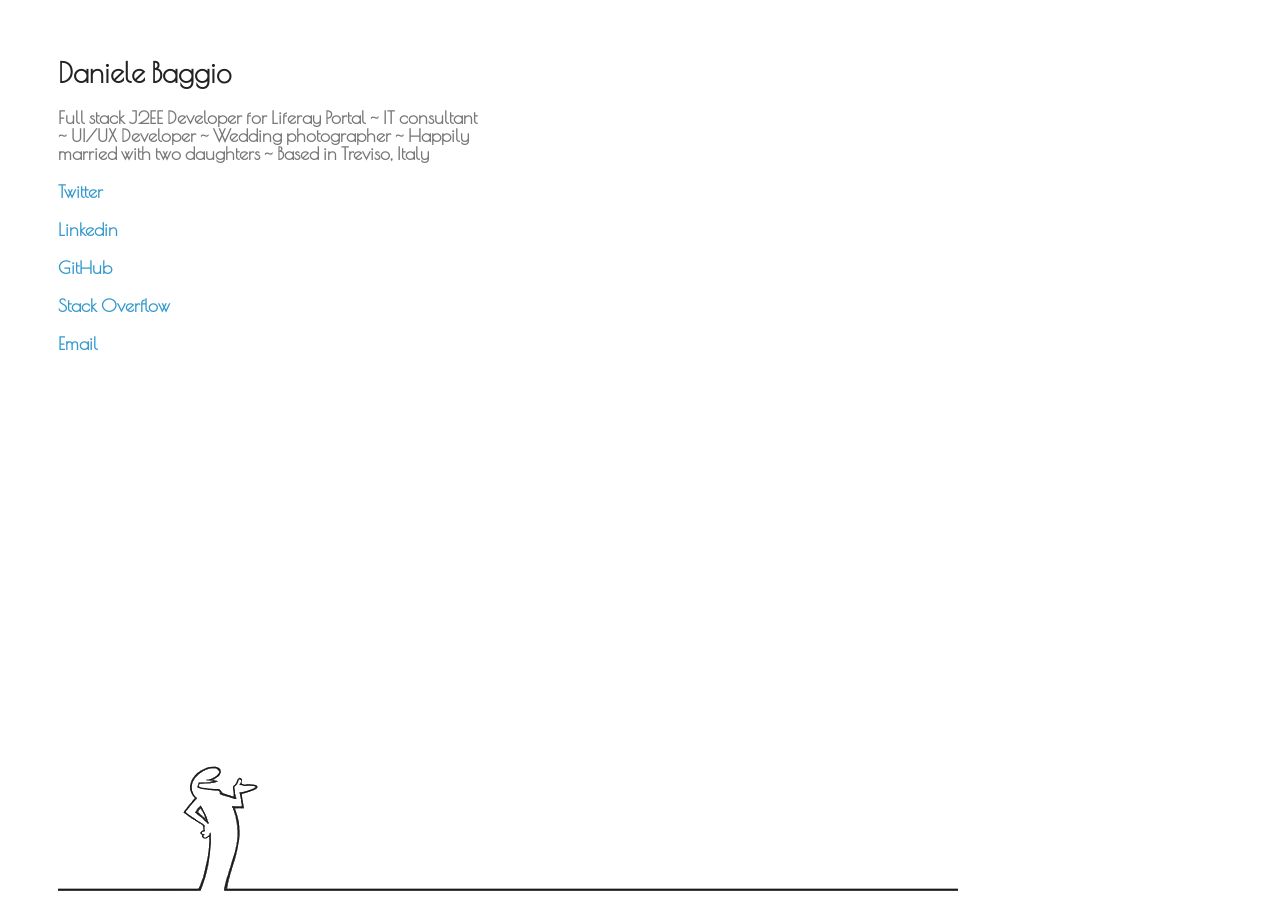
==== index.html @ aeac3687 "clean" ====
<!doctype html>
<html>
  <head>
    <meta charset="utf-8">
    <meta http-equiv="X-UA-Compatible" content="chrome=1">
    <meta name="viewport" content="width=device-width, initial-scale=1, user-scalable=no">
    
    <title>~ Daniele Baggio</title>
    <meta name="description" content="Daniele Baggio business card / IT projects builder, Java oriented / Treviso-Venice, Italy">

    <link rel='shortcut icon' type='image/x-icon' href='/images/danielebaggio.ico.png' />

    <meta name="google-site-verification" content="pHuwv7YvwGdNlOUYjJPSILP_S5j34cgBvqhdXvxYcZk" />

    <link rel="stylesheet" type="text/css" href="stylesheets/styles.css">
   
    <meta property="og:title" content="Daniele Baggio" />
    <meta property="og:description" content="IT projects builder, Java oriented, Treviso Italy" />
    <meta property="og:type" content="web" />
    <meta property="og:image" content="http://danielebaggio.it/images/pp.jpg" />
    <meta property="og:locale" content="it_IT" />
    <meta property="og:locale:alternate" content="en_US" />
    
    <!--[if lt IE 9]>
    <script src="https://cdnjs.cloudflare.com/ajax/libs/html5shiv/3.7.3/html5shiv.js"></script>
    <![endif]-->
  </head>
  <body>
    <div class="background"></div>

    <div class="wrapper">

      <header>
        <h1>Daniele Baggio</h1>
        <p>Full stack J2EE Developer for Liferay Portal ~ IT consultant ~ UI/UX Developer ~ Wedding photographer ~ Happily married with two daughters ~ Based in Treviso, Italy</p>        
      </header>

      <section class="fade-in" >
        <p class="view"><a href="https://twitter.com/@baxtheman">Twitter</a></p>
        <p class="view"><a href="https://it.linkedin.com/in/danielebaggio">Linkedin</a></p>
        <p class="view"><a href="https://github.com/baxtheman">GitHub</a></p>
        
        <p class="view"><a href="http://stackoverflow.com/users/379902/daniele-baggio">Stack Overflow</a></p>
        <p class="view"><a href="mailto:d.baggio@libero.it">Email</a></p>      
      </section>

    </div>

    <script type="text/javascript">
    var gaJsHost = (("https:" == document.location.protocol) ? "https://ssl." : "http://www.");
    document.write(unescape("%3Cscript src='" + gaJsHost + "google-analytics.com/ga.js' type='text/javascript'%3E%3C/script%3E"));
    </script>
    <script type="text/javascript">
    try {
    var pageTracker = _gat._getTracker("UA-30564873-1");
    pageTracker._trackPageview();
    } catch(err) {}
    </script>
  </body>

  <link href='https://fonts.googleapis.com/css?family=Poiret+One' rel='stylesheet' type='text/css'>
  
</html>
---- stylesheets/styles.css ----
body {
  padding: 50px;
  font: 18px/1 'Poiret One', "Helvetica Neue", Helvetica, Arial, sans-serif;
  color: #777;
  font-weight: 700; 
}

.background {
  width: 100%;
  height: 130px;
  background: rgba(0, 0, 0, 0) url('../images/linea.png') no-repeat 0 0;
  position: fixed;
  bottom: 5px;
}

h1, h2, h3, h4, h5, h6 {
  color:#222;
  margin:0 0 20px;
}

p, ul, ol, table, pre, dl {
  margin:0 0 20px;
}

h1, h2, h3 {
  line-height:1.1;
}

h1 {
  font-size:28px;
}

h2 {
  color:#393939;
}

h3, h4, h5, h6 {
  color:#494949;
}

a {
  color:#39c;
  font-weight:700;
  text-decoration:none;
}

a small {
  font-size:11px;
  color:#777;
  margin-top:-0.6em;
  display:block;
}

.wrapper {
  width:1200px;
  margin:0 auto;
}

blockquote {
  border-left:1px solid #e5e5e5;
  margin:0;
  padding:0 0 0 20px;
  font-style:italic;
}

code, pre {
  font-family:Monaco, Bitstream Vera Sans Mono, Lucida Console, Terminal;
  color:#333;
  font-size:12px;
}

pre {
  padding:8px 15px;
  background: #f8f8f8;  
  border-radius:5px;
  border:1px solid #e5e5e5;
  overflow-x: auto;
}

table {
  width:100%;
  border-collapse:collapse;
}

th, td {
  text-align:left;
  padding:5px 10px;
  border-bottom:1px solid #e5e5e5;
}

dt {
  color:#444;
  font-weight:700;
}

th {
  color:#444;
}

img {
  max-width:100%;
}

header {
  width:430px;
}

header ul {
  list-style:none;
  height:40px;
  
  padding:0;
  
  background: #eee;
  background: -moz-linear-gradient(top, #f8f8f8 0%, #dddddd 100%);
  background: -webkit-gradient(linear, left top, left bottom, color-stop(0%,#f8f8f8), color-stop(100%,#dddddd));
  background: -webkit-linear-gradient(top, #f8f8f8 0%,#dddddd 100%);
  background: -o-linear-gradient(top, #f8f8f8 0%,#dddddd 100%);
  background: -ms-linear-gradient(top, #f8f8f8 0%,#dddddd 100%);
  background: linear-gradient(top, #f8f8f8 0%,#dddddd 100%);
  
  border-radius:5px;
  border:1px solid #d2d2d2;
  box-shadow:inset #fff 0 1px 0, inset rgba(0,0,0,0.03) 0 -1px 0;
  width:270px;
}

header li {
  width:89px;
  float:left;
  border-right:1px solid #d2d2d2;
  height:40px;
}

header ul a {
  line-height:1;
  font-size:11px;
  color:#999;
  display:block;
  text-align:center;
  padding-top:6px;
  height:40px;
}

strong {
  color:#222;
  font-weight:700;
}

header ul li + li {
  width:88px;
  border-left:1px solid #fff;
}

header ul li + li + li {
  border-right:none;
  width:89px;
}

header ul a strong {
  font-size:14px;
  display:block;
  color:#222;
}

section {
  padding-bottom:50px;
}



small {
  font-size:11px;
}

hr {
  border:0;
  background:#e5e5e5;
  height:1px;
  margin:0 0 20px;
}

footer {
  width:270px;
  float:left;
  position:fixed;
  bottom:50px;
}

@media print, screen and (max-width: 960px) {
  
  div.wrapper {
    width:auto;
    margin:0;
  }
  
  header, section, footer {
    float:none;
    position:static;
    width:auto;
  }
  
  header {
    padding-right:320px;
  }
  
  section {
    padding:20px 0;
    margin:0 0 20px;
  }
  
  header a small {
    display:inline;
  }
  
  header ul {
    position:absolute;
    right:50px;
    top:52px;
  }
}

@media print, screen and (max-width: 720px) {
  body {
    word-wrap:break-word;
  }
  
  header {
    padding:0;
  }
  
  header ul, header p.view {
    position:static;
  }
  
  pre, code {
    word-wrap:normal;
  }
}

@media print, screen and (max-width: 480px) {
  body {
    padding:15px;
  }
  
  header ul {
    display:none;
  }
}

@media print {
  body {
    padding:0.4in;
    font-size:12pt;
    color:#444;
  }
}

.fade-in {
  opacity: 1;
  animation-name: fadeInOpacity;
  animation-iteration-count: 1;
  animation-timing-function: ease-in;
  animation-duration: 2s;
}

@keyframes fadeInOpacity {
  0% {
    opacity: 0;
  }
  100% {
    opacity: 1;
  }
}
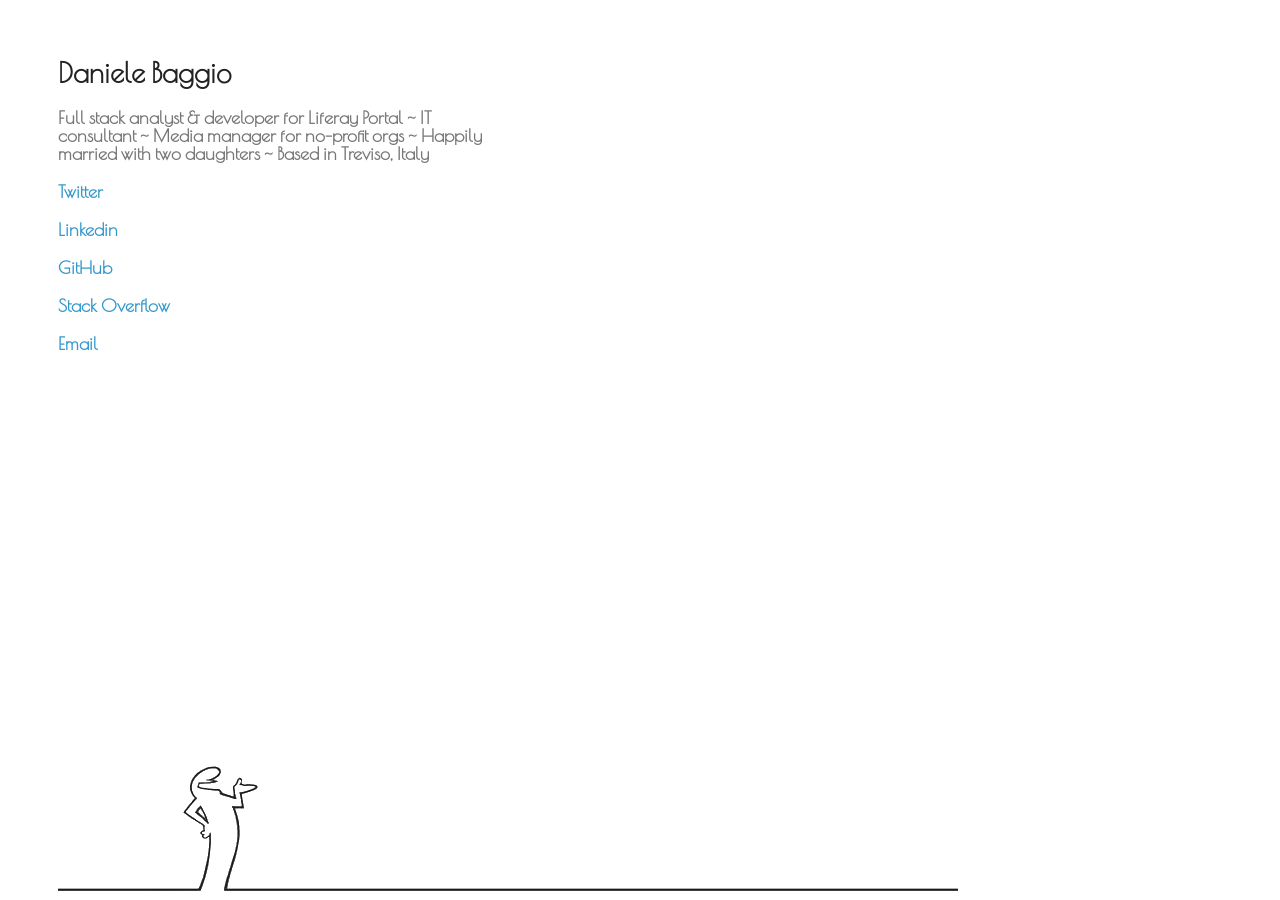
==== commit f85cb48b: "Update index.html fix" ====
--- a/index.html
+++ b/index.html
@@ -32,7 +32,7 @@
 
       <header>
         <h1>Daniele Baggio</h1>
-        <p>Full stack J2EE Developer for Liferay Portal ~ IT consultant ~ UI/UX Developer ~ Wedding photographer ~ Happily married with two daughters ~ Based in Treviso, Italy</p>        
+        <p>Full stack analyst & developer for Liferay Portal ~ IT consultant ~ Media manager for no-profit orgs ~ Happily married with two daughters ~ Based in Treviso, Italy</p>        
       </header>
 
       <section class="fade-in" >
@@ -46,7 +46,12 @@
 
     </div>
 
-    <script type="text/javascript">
+    
+  </body>
+
+  <link href='https://fonts.googleapis.com/css?family=Poiret+One' rel='stylesheet' type='text/css'>
+
+<script type="text/javascript">
     var gaJsHost = (("https:" == document.location.protocol) ? "https://ssl." : "http://www.");
     document.write(unescape("%3Cscript src='" + gaJsHost + "google-analytics.com/ga.js' type='text/javascript'%3E%3C/script%3E"));
     </script>
@@ -56,8 +61,22 @@
     pageTracker._trackPageview();
     } catch(err) {}
     </script>
-  </body>
+  
+<!-- Facebook Pixel Code -->
+<script>
+!function(f,b,e,v,n,t,s){if(f.fbq)return;n=f.fbq=function(){n.callMethod?
+n.callMethod.apply(n,arguments):n.queue.push(arguments)};if(!f._fbq)f._fbq=n;
+n.push=n;n.loaded=!0;n.version='2.0';n.queue=[];t=b.createElement(e);t.async=!0;
+t.src=v;s=b.getElementsByTagName(e)[0];s.parentNode.insertBefore(t,s)}(window,
+document,'script','https://connect.facebook.net/en_US/fbevents.js');
+fbq('init', '1825927740988713'); // Insert your pixel ID here.
+fbq('track', 'PageView');
+</script>
+<noscript><img height="1" width="1" style="display:none"
+src="https://www.facebook.com/tr?id=1825927740988713&ev=PageView&noscript=1"
+/></noscript>
+<!-- DO NOT MODIFY -->
+<!-- End Facebook Pixel Code -->
 
-  <link href='https://fonts.googleapis.com/css?family=Poiret+One' rel='stylesheet' type='text/css'>
-  
-</html>+
+</html>
--- a/stylesheets/styles.css
+++ b/stylesheets/styles.css
@@ -49,6 +49,10 @@
   color:#777;
   margin-top:-0.6em;
   display:block;
+}
+
+@media print{
+  a:after{content:" (" attr(href) ") ";font-size:0.8em;font-weight:normal;}
 }
 
 .wrapper {
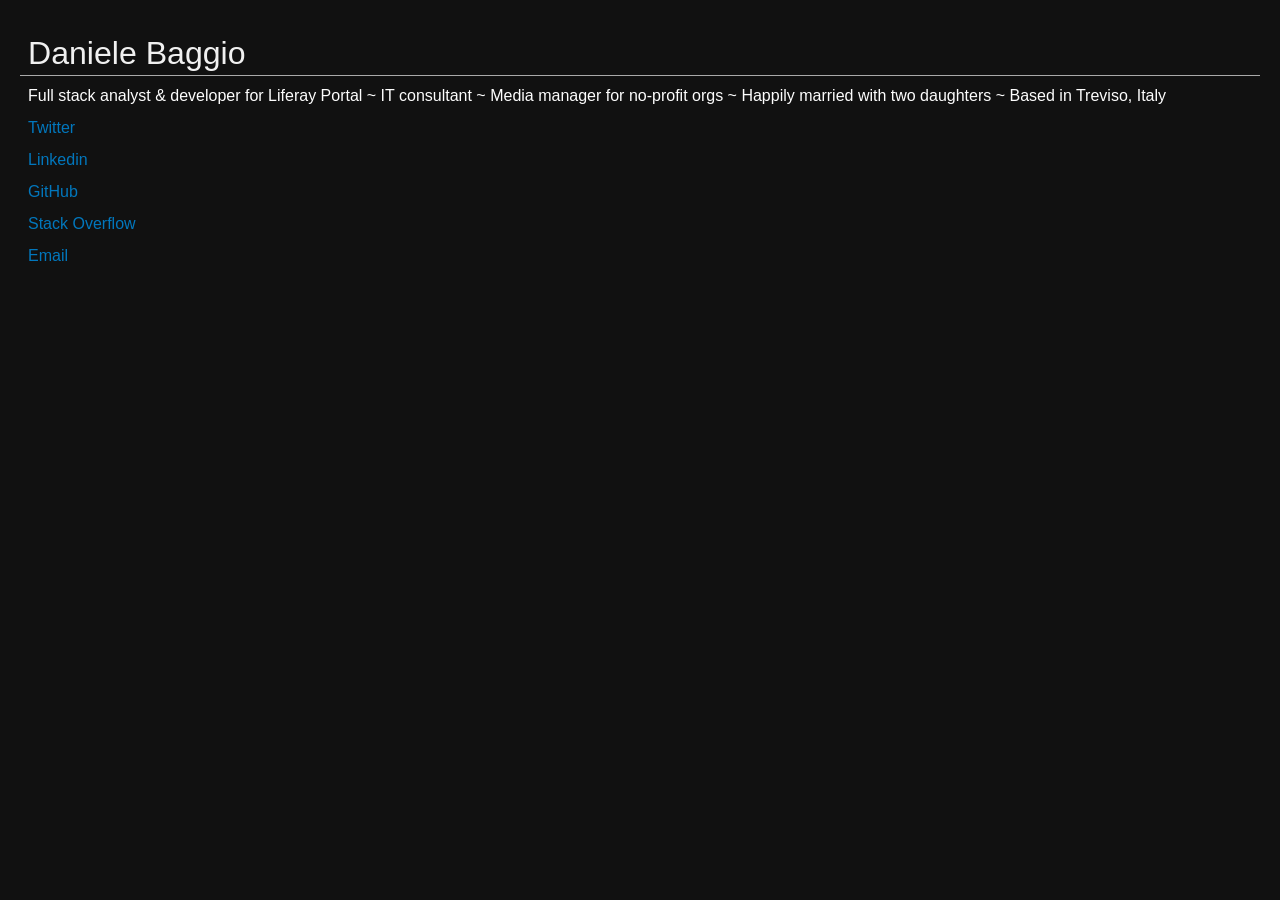
==== commit b22e10b6: "Update index.html fix" ====
--- a/index.html
+++ b/index.html
@@ -6,7 +6,7 @@
     <meta name="viewport" content="width=device-width, initial-scale=1, user-scalable=no">
     
     <title>~ Daniele Baggio</title>
-    <meta name="description" content="Daniele Baggio business card / IT projects builder, Java oriented / Treviso-Venice, Italy">
+    <meta name="description" content="Daniele Baggio / Treviso-Venice, Italy">
 
     <link rel='shortcut icon' type='image/x-icon' href='/images/danielebaggio.ico.png' />
 
@@ -15,7 +15,6 @@
     <link rel="stylesheet" type="text/css" href="stylesheets/styles.css">
    
     <meta property="og:title" content="Daniele Baggio" />
-    <meta property="og:description" content="IT projects builder, Java oriented, Treviso Italy" />
     <meta property="og:type" content="web" />
     <meta property="og:image" content="http://danielebaggio.it/images/pp.jpg" />
     <meta property="og:locale" content="it_IT" />
@@ -31,10 +30,11 @@
     <div class="wrapper">
 
       <header>
-        <h1>Daniele Baggio</h1>
-        <p>Full stack analyst & developer for Liferay Portal ~ IT consultant ~ Media manager for no-profit orgs ~ Happily married with two daughters ~ Based in Treviso, Italy</p>        
+        <h1>Daniele Baggio</h1>        
       </header>
 
+      <p>Full stack analyst & developer for Liferay Portal ~ IT consultant ~ Media manager for no-profit orgs ~ Happily married with two daughters ~ Based in Treviso, Italy</p>        
+      
       <section class="fade-in" >
         <p class="view"><a href="https://twitter.com/@baxtheman">Twitter</a></p>
         <p class="view"><a href="https://it.linkedin.com/in/danielebaggio">Linkedin</a></p>
--- a/stylesheets/styles.css
+++ b/stylesheets/styles.css
@@ -1,278 +1,2175 @@
+@charset "UTF-8";
+/*
+  Flavor name: Dark (mini-dark)
+  Author: Angelos Chalaris (chalarangelo@gmail.com)
+  Maintainers: Angelos Chalaris
+  mini.css version: v3.0.1
+*/
+/*
+  Browsers resets and base typography.
+*/
+/* Core module CSS variable definitions */
+:root {
+  --fore-color: #fdfdfd;
+  --secondary-fore-color: #f0f0f0;
+  --back-color: #111;
+  --secondary-back-color: #222;
+  --blockquote-color: #f57c00;
+  --pre-color: #1565c0;
+  --border-color: #ddd;
+  --secondary-border-color: #aaa;
+  --heading-ratio: 1.19;
+  --universal-margin: 0.5rem;
+  --universal-padding: 0.5rem;
+  --universal-border-radius: 0.125rem;
+  --a-link-color: #0277bd;
+  --a-visited-color: #01579b;
+}
+
+html {
+  font-size: 16px;
+}
+
+a, b, del, em, i, ins, q, span, strong, u {
+  font-size: 1em;
+}
+
+html, * {
+  font-family: -apple-system, BlinkMacSystemFont, "Segoe UI", Roboto, Ubuntu, "Helvetica Neue", Helvetica, sans-serif;
+  line-height: 1.5;
+  -webkit-text-size-adjust: 100%;
+}
+
+* {
+  font-size: 1rem;
+}
+
 body {
-  padding: 50px;
-  font: 18px/1 'Poiret One', "Helvetica Neue", Helvetica, Arial, sans-serif;
-  color: #777;
-  font-weight: 700; 
-}
-
-.background {
+  margin: 0;
+  padding: 20px;
+  color: var(--fore-color);
+  background: var(--back-color);
+}
+
+details {
+  display: block;
+}
+
+summary {
+  display: list-item;
+}
+
+abbr[title] {
+  border-bottom: none;
+  text-decoration: underline dotted;
+}
+
+input {
+  overflow: visible;
+}
+
+img {
+  max-width: 100%;
+  height: auto;
+}
+
+h1, h2, h3, h4, h5, h6 {
+  line-height: 1.2;
+  margin: calc(1.5 * var(--universal-margin)) var(--universal-margin);
+  font-weight: 500;
+}
+
+h1 small, h2 small, h3 small, h4 small, h5 small, h6 small {
+  color: var(--secondary-fore-color);
+  display: block;
+  margin-top: -0.25rem;
+}
+
+h1 {
+  font-size: calc(1rem * var(--heading-ratio) * var(--heading-ratio) * var(--heading-ratio) * var(--heading-ratio));
+}
+
+h2 {
+  font-size: calc(1rem * var(--heading-ratio) * var(--heading-ratio) * var(--heading-ratio));
+}
+
+h3 {
+  font-size: calc(1rem * var(--heading-ratio) * var(--heading-ratio));
+}
+
+h4 {
+  font-size: calc(1rem * var(--heading-ratio));
+}
+
+h5 {
+  font-size: 1rem;
+}
+
+h6 {
+  font-size: calc(1rem / var(--heading-ratio));
+}
+
+p {
+  margin: var(--universal-margin);
+}
+
+ol, ul {
+  margin: var(--universal-margin);
+  padding-left: calc(2 * var(--universal-margin));
+}
+
+b, strong {
+  font-weight: 700;
+}
+
+hr {
+  box-sizing: content-box;
+  border: 0;
+  line-height: 1.25em;
+  margin: var(--universal-margin);
+  height: 0.0625rem;
+  background: linear-gradient(to right, transparent, var(--border-color) 20%, var(--border-color) 80%, transparent);
+}
+
+blockquote {
+  display: block;
+  position: relative;
+  font-style: italic;
+  color: var(--secondary-fore-color);
+  margin: var(--universal-margin);
+  padding: calc(3 * var(--universal-padding));
+  border: 0.0625rem solid var(--secondary-border-color);
+  border-left: 0.375rem solid var(--blockquote-color);
+  border-radius: 0 var(--universal-border-radius) var(--universal-border-radius) 0;
+}
+
+blockquote:before {
+  position: absolute;
+  top: calc(0rem - var(--universal-padding));
+  left: 0;
+  font-family: sans-serif;
+  font-size: 3rem;
+  font-weight: 700;
+  content: "\201c";
+  color: var(--blockquote-color);
+}
+
+blockquote[cite]:after {
+  font-style: normal;
+  font-size: 0.75em;
+  font-weight: 700;
+  content: "\a—  " attr(cite);
+  white-space: pre;
+}
+
+code, kbd, pre, samp {
+  font-family: Menlo, Consolas, monospace;
+  font-size: 0.85em;
+}
+
+code {
+  background: var(--secondary-back-color);
+  border-radius: var(--universal-border-radius);
+  padding: calc(var(--universal-padding) / 4) calc(var(--universal-padding) / 2);
+}
+
+kbd {
+  background: var(--fore-color);
+  color: var(--back-color);
+  border-radius: var(--universal-border-radius);
+  padding: calc(var(--universal-padding) / 4) calc(var(--universal-padding) / 2);
+}
+
+pre {
+  overflow: auto;
+  background: var(--secondary-back-color);
+  padding: calc(1.5 * var(--universal-padding));
+  margin: var(--universal-margin);
+  border: 0.0625rem solid var(--secondary-border-color);
+  border-left: 0.25rem solid var(--pre-color);
+  border-radius: 0 var(--universal-border-radius) var(--universal-border-radius) 0;
+}
+
+sup, sub, code, kbd {
+  line-height: 0;
+  position: relative;
+  vertical-align: baseline;
+}
+
+small, sup, sub, figcaption {
+  font-size: 0.75em;
+}
+
+sup {
+  top: -0.5em;
+}
+
+sub {
+  bottom: -0.25em;
+}
+
+figure {
+  margin: var(--universal-margin);
+}
+
+figcaption {
+  color: var(--secondary-fore-color);
+}
+
+a {
+  text-decoration: none;
+}
+
+a:link {
+  color: var(--a-link-color);
+}
+
+a:visited {
+  color: var(--a-visited-color);
+}
+
+a:hover, a:focus {
+  text-decoration: underline;
+}
+
+/*
+  Definitions for the grid system, cards and containers.
+*/
+.container {
+  margin: 0 auto;
+  padding: 0 calc(1.5 * var(--universal-padding));
+}
+
+.row {
+  box-sizing: border-box;
+  display: flex;
+  flex: 0 1 auto;
+  flex-flow: row wrap;
+}
+
+.col-sm,
+[class^='col-sm-'],
+[class^='col-sm-offset-'],
+.row[class*='cols-sm-'] > * {
+  box-sizing: border-box;
+  flex: 0 0 auto;
+  padding: 0 calc(var(--universal-padding) / 2);
+}
+
+.col-sm,
+.row.cols-sm > * {
+  max-width: 100%;
+  flex-grow: 1;
+  flex-basis: 0;
+}
+
+.col-sm-1,
+.row.cols-sm-1 > * {
+  max-width: 8.33333%;
+  flex-basis: 8.33333%;
+}
+
+.col-sm-offset-0 {
+  margin-left: 0;
+}
+
+.col-sm-2,
+.row.cols-sm-2 > * {
+  max-width: 16.66667%;
+  flex-basis: 16.66667%;
+}
+
+.col-sm-offset-1 {
+  margin-left: 8.33333%;
+}
+
+.col-sm-3,
+.row.cols-sm-3 > * {
+  max-width: 25%;
+  flex-basis: 25%;
+}
+
+.col-sm-offset-2 {
+  margin-left: 16.66667%;
+}
+
+.col-sm-4,
+.row.cols-sm-4 > * {
+  max-width: 33.33333%;
+  flex-basis: 33.33333%;
+}
+
+.col-sm-offset-3 {
+  margin-left: 25%;
+}
+
+.col-sm-5,
+.row.cols-sm-5 > * {
+  max-width: 41.66667%;
+  flex-basis: 41.66667%;
+}
+
+.col-sm-offset-4 {
+  margin-left: 33.33333%;
+}
+
+.col-sm-6,
+.row.cols-sm-6 > * {
+  max-width: 50%;
+  flex-basis: 50%;
+}
+
+.col-sm-offset-5 {
+  margin-left: 41.66667%;
+}
+
+.col-sm-7,
+.row.cols-sm-7 > * {
+  max-width: 58.33333%;
+  flex-basis: 58.33333%;
+}
+
+.col-sm-offset-6 {
+  margin-left: 50%;
+}
+
+.col-sm-8,
+.row.cols-sm-8 > * {
+  max-width: 66.66667%;
+  flex-basis: 66.66667%;
+}
+
+.col-sm-offset-7 {
+  margin-left: 58.33333%;
+}
+
+.col-sm-9,
+.row.cols-sm-9 > * {
+  max-width: 75%;
+  flex-basis: 75%;
+}
+
+.col-sm-offset-8 {
+  margin-left: 66.66667%;
+}
+
+.col-sm-10,
+.row.cols-sm-10 > * {
+  max-width: 83.33333%;
+  flex-basis: 83.33333%;
+}
+
+.col-sm-offset-9 {
+  margin-left: 75%;
+}
+
+.col-sm-11,
+.row.cols-sm-11 > * {
+  max-width: 91.66667%;
+  flex-basis: 91.66667%;
+}
+
+.col-sm-offset-10 {
+  margin-left: 83.33333%;
+}
+
+.col-sm-12,
+.row.cols-sm-12 > * {
+  max-width: 100%;
+  flex-basis: 100%;
+}
+
+.col-sm-offset-11 {
+  margin-left: 91.66667%;
+}
+
+.col-sm-normal {
+  order: initial;
+}
+
+.col-sm-first {
+  order: -999;
+}
+
+.col-sm-last {
+  order: 999;
+}
+
+@media screen and (min-width: 768px) {
+  .col-md,
+  [class^='col-md-'],
+  [class^='col-md-offset-'],
+  .row[class*='cols-md-'] > * {
+    box-sizing: border-box;
+    flex: 0 0 auto;
+    padding: 0 calc(var(--universal-padding) / 2);
+  }
+  .col-md,
+  .row.cols-md > * {
+    max-width: 100%;
+    flex-grow: 1;
+    flex-basis: 0;
+  }
+  .col-md-1,
+  .row.cols-md-1 > * {
+    max-width: 8.33333%;
+    flex-basis: 8.33333%;
+  }
+  .col-md-offset-0 {
+    margin-left: 0;
+  }
+  .col-md-2,
+  .row.cols-md-2 > * {
+    max-width: 16.66667%;
+    flex-basis: 16.66667%;
+  }
+  .col-md-offset-1 {
+    margin-left: 8.33333%;
+  }
+  .col-md-3,
+  .row.cols-md-3 > * {
+    max-width: 25%;
+    flex-basis: 25%;
+  }
+  .col-md-offset-2 {
+    margin-left: 16.66667%;
+  }
+  .col-md-4,
+  .row.cols-md-4 > * {
+    max-width: 33.33333%;
+    flex-basis: 33.33333%;
+  }
+  .col-md-offset-3 {
+    margin-left: 25%;
+  }
+  .col-md-5,
+  .row.cols-md-5 > * {
+    max-width: 41.66667%;
+    flex-basis: 41.66667%;
+  }
+  .col-md-offset-4 {
+    margin-left: 33.33333%;
+  }
+  .col-md-6,
+  .row.cols-md-6 > * {
+    max-width: 50%;
+    flex-basis: 50%;
+  }
+  .col-md-offset-5 {
+    margin-left: 41.66667%;
+  }
+  .col-md-7,
+  .row.cols-md-7 > * {
+    max-width: 58.33333%;
+    flex-basis: 58.33333%;
+  }
+  .col-md-offset-6 {
+    margin-left: 50%;
+  }
+  .col-md-8,
+  .row.cols-md-8 > * {
+    max-width: 66.66667%;
+    flex-basis: 66.66667%;
+  }
+  .col-md-offset-7 {
+    margin-left: 58.33333%;
+  }
+  .col-md-9,
+  .row.cols-md-9 > * {
+    max-width: 75%;
+    flex-basis: 75%;
+  }
+  .col-md-offset-8 {
+    margin-left: 66.66667%;
+  }
+  .col-md-10,
+  .row.cols-md-10 > * {
+    max-width: 83.33333%;
+    flex-basis: 83.33333%;
+  }
+  .col-md-offset-9 {
+    margin-left: 75%;
+  }
+  .col-md-11,
+  .row.cols-md-11 > * {
+    max-width: 91.66667%;
+    flex-basis: 91.66667%;
+  }
+  .col-md-offset-10 {
+    margin-left: 83.33333%;
+  }
+  .col-md-12,
+  .row.cols-md-12 > * {
+    max-width: 100%;
+    flex-basis: 100%;
+  }
+  .col-md-offset-11 {
+    margin-left: 91.66667%;
+  }
+  .col-md-normal {
+    order: initial;
+  }
+  .col-md-first {
+    order: -999;
+  }
+  .col-md-last {
+    order: 999;
+  }
+}
+
+@media screen and (min-width: 1280px) {
+  .col-lg,
+  [class^='col-lg-'],
+  [class^='col-lg-offset-'],
+  .row[class*='cols-lg-'] > * {
+    box-sizing: border-box;
+    flex: 0 0 auto;
+    padding: 0 calc(var(--universal-padding) / 2);
+  }
+  .col-lg,
+  .row.cols-lg > * {
+    max-width: 100%;
+    flex-grow: 1;
+    flex-basis: 0;
+  }
+  .col-lg-1,
+  .row.cols-lg-1 > * {
+    max-width: 8.33333%;
+    flex-basis: 8.33333%;
+  }
+  .col-lg-offset-0 {
+    margin-left: 0;
+  }
+  .col-lg-2,
+  .row.cols-lg-2 > * {
+    max-width: 16.66667%;
+    flex-basis: 16.66667%;
+  }
+  .col-lg-offset-1 {
+    margin-left: 8.33333%;
+  }
+  .col-lg-3,
+  .row.cols-lg-3 > * {
+    max-width: 25%;
+    flex-basis: 25%;
+  }
+  .col-lg-offset-2 {
+    margin-left: 16.66667%;
+  }
+  .col-lg-4,
+  .row.cols-lg-4 > * {
+    max-width: 33.33333%;
+    flex-basis: 33.33333%;
+  }
+  .col-lg-offset-3 {
+    margin-left: 25%;
+  }
+  .col-lg-5,
+  .row.cols-lg-5 > * {
+    max-width: 41.66667%;
+    flex-basis: 41.66667%;
+  }
+  .col-lg-offset-4 {
+    margin-left: 33.33333%;
+  }
+  .col-lg-6,
+  .row.cols-lg-6 > * {
+    max-width: 50%;
+    flex-basis: 50%;
+  }
+  .col-lg-offset-5 {
+    margin-left: 41.66667%;
+  }
+  .col-lg-7,
+  .row.cols-lg-7 > * {
+    max-width: 58.33333%;
+    flex-basis: 58.33333%;
+  }
+  .col-lg-offset-6 {
+    margin-left: 50%;
+  }
+  .col-lg-8,
+  .row.cols-lg-8 > * {
+    max-width: 66.66667%;
+    flex-basis: 66.66667%;
+  }
+  .col-lg-offset-7 {
+    margin-left: 58.33333%;
+  }
+  .col-lg-9,
+  .row.cols-lg-9 > * {
+    max-width: 75%;
+    flex-basis: 75%;
+  }
+  .col-lg-offset-8 {
+    margin-left: 66.66667%;
+  }
+  .col-lg-10,
+  .row.cols-lg-10 > * {
+    max-width: 83.33333%;
+    flex-basis: 83.33333%;
+  }
+  .col-lg-offset-9 {
+    margin-left: 75%;
+  }
+  .col-lg-11,
+  .row.cols-lg-11 > * {
+    max-width: 91.66667%;
+    flex-basis: 91.66667%;
+  }
+  .col-lg-offset-10 {
+    margin-left: 83.33333%;
+  }
+  .col-lg-12,
+  .row.cols-lg-12 > * {
+    max-width: 100%;
+    flex-basis: 100%;
+  }
+  .col-lg-offset-11 {
+    margin-left: 91.66667%;
+  }
+  .col-lg-normal {
+    order: initial;
+  }
+  .col-lg-first {
+    order: -999;
+  }
+  .col-lg-last {
+    order: 999;
+  }
+}
+
+/* Card component CSS variable definitions */
+:root {
+  --card-back-color: #111;
+  --card-fore-color: #fdfdfd;
+  --card-border-color: #aaa;
+}
+
+.card {
+  display: flex;
+  flex-direction: column;
+  justify-content: space-between;
+  align-self: center;
+  position: relative;
   width: 100%;
-  height: 130px;
-  background: rgba(0, 0, 0, 0) url('../images/linea.png') no-repeat 0 0;
+  background: var(--card-back-color);
+  color: var(--card-fore-color);
+  border: 0.0625rem solid var(--card-border-color);
+  border-radius: var(--universal-border-radius);
+  margin: var(--universal-margin);
+  overflow: hidden;
+}
+
+@media screen and (min-width: 320px) {
+  .card {
+    max-width: 320px;
+  }
+}
+
+.card > .section {
+  background: var(--card-back-color);
+  color: var(--card-fore-color);
+  box-sizing: border-box;
+  margin: 0;
+  border: 0;
+  border-radius: 0;
+  border-bottom: 0.0625rem solid var(--card-border-color);
+  padding: var(--universal-padding);
+  width: 100%;
+}
+
+.card > .section.media {
+  height: 200px;
+  padding: 0;
+  -o-object-fit: cover;
+  object-fit: cover;
+}
+
+.card > .section:last-child {
+  border-bottom: 0;
+}
+
+/*
+	 Custom elements for card elements.
+*/
+@media screen and (min-width: 240px) {
+  .card.small {
+    max-width: 240px;
+  }
+}
+
+@media screen and (min-width: 480px) {
+  .card.large {
+    max-width: 480px;
+  }
+}
+
+.card.fluid {
+  max-width: 100%;
+  width: auto;
+}
+
+.card.warning {
+  --card-back-color: #ffca28;
+  --card-fore-color: #111;
+  --card-border-color: #e8b825;
+}
+
+.card.error {
+  --card-back-color: #b71c1c;
+  --card-fore-color: #f8f8f8;
+  --card-border-color: #a71a1a;
+}
+
+.card > .section.dark {
+  --card-back-color: #e0e0e0;
+  --card-fore-color: #111;
+}
+
+.card > .section.double-padded {
+  padding: calc(1.5 * var(--universal-padding));
+}
+
+/*
+  Definitions for forms and input elements.
+*/
+/* Input_control module CSS variable definitions */
+:root {
+  --form-back-color: #222;
+  --form-fore-color: #fdfdfd;
+  --form-border-color: #aaa;
+  --input-back-color: #111;
+  --input-fore-color: #fdfdfd;
+  --input-border-color: #aaa;
+  --input-focus-color: #0288d1;
+  --input-invalid-color: #d32f2f;
+  --button-back-color: #212121;
+  --button-hover-back-color: #444;
+  --button-fore-color: #e2e2e2;
+  --button-border-color: transparent;
+  --button-hover-border-color: transparent;
+  --button-group-border-color: rgba(124, 124, 124, 0.54);
+}
+
+form {
+  background: var(--form-back-color);
+  color: var(--form-fore-color);
+  border: 0.0625rem solid var(--form-border-color);
+  border-radius: var(--universal-border-radius);
+  margin: var(--universal-margin);
+  padding: calc(2 * var(--universal-padding)) var(--universal-padding);
+}
+
+fieldset {
+  border: 0.0625rem solid var(--form-border-color);
+  border-radius: var(--universal-border-radius);
+  margin: calc(var(--universal-margin) / 4);
+  padding: var(--universal-padding);
+}
+
+legend {
+  box-sizing: border-box;
+  display: table;
+  max-width: 100%;
+  white-space: normal;
+  font-weight: 700;
+  padding: calc(var(--universal-padding) / 2);
+}
+
+label {
+  padding: calc(var(--universal-padding) / 2) var(--universal-padding);
+}
+
+.input-group {
+  display: inline-block;
+}
+
+.input-group.fluid {
+  display: flex;
+  align-items: center;
+  justify-content: center;
+}
+
+.input-group.fluid > input {
+  max-width: 100%;
+  flex-grow: 1;
+  flex-basis: 0px;
+}
+
+@media screen and (max-width: 767px) {
+  .input-group.fluid {
+    align-items: stretch;
+    flex-direction: column;
+  }
+}
+
+.input-group.vertical {
+  display: flex;
+  align-items: stretch;
+  flex-direction: column;
+}
+
+.input-group.vertical > input {
+  max-width: 100%;
+  flex-grow: 1;
+  flex-basis: 0px;
+}
+
+[type="number"]::-webkit-inner-spin-button, [type="number"]::-webkit-outer-spin-button {
+  height: auto;
+}
+
+[type="search"] {
+  -webkit-appearance: textfield;
+  outline-offset: -2px;
+}
+
+[type="search"]::-webkit-search-cancel-button,
+[type="search"]::-webkit-search-decoration {
+  -webkit-appearance: none;
+}
+
+input:not([type]), [type="text"], [type="email"], [type="number"], [type="search"],
+[type="password"], [type="url"], [type="tel"], [type="checkbox"], [type="radio"], textarea, select {
+  box-sizing: border-box;
+  background: var(--input-back-color);
+  color: var(--input-fore-color);
+  border: 0.0625rem solid var(--input-border-color);
+  border-radius: var(--universal-border-radius);
+  margin: calc(var(--universal-margin) / 2);
+  padding: var(--universal-padding) calc(1.5 * var(--universal-padding));
+}
+
+input:not([type="button"]):not([type="submit"]):not([type="reset"]):hover, input:not([type="button"]):not([type="submit"]):not([type="reset"]):focus, textarea:hover, textarea:focus, select:hover, select:focus {
+  border-color: var(--input-focus-color);
+  box-shadow: none;
+}
+
+input:not([type="button"]):not([type="submit"]):not([type="reset"]):invalid, input:not([type="button"]):not([type="submit"]):not([type="reset"]):focus:invalid, textarea:invalid, textarea:focus:invalid, select:invalid, select:focus:invalid {
+  border-color: var(--input-invalid-color);
+  box-shadow: none;
+}
+
+input:not([type="button"]):not([type="submit"]):not([type="reset"])[readonly], textarea[readonly], select[readonly] {
+  background: var(--secondary-back-color);
+}
+
+select {
+  max-width: 100%;
+}
+
+option {
+  overflow: hidden;
+  text-overflow: ellipsis;
+}
+
+[type="checkbox"], [type="radio"] {
+  -webkit-appearance: none;
+  -moz-appearance: none;
+  appearance: none;
+  position: relative;
+  height: calc(1rem + var(--universal-padding) / 2);
+  width: calc(1rem + var(--universal-padding) / 2);
+  vertical-align: text-bottom;
+  padding: 0;
+  flex-basis: calc(1rem + var(--universal-padding) / 2) !important;
+  flex-grow: 0 !important;
+}
+
+[type="checkbox"]:checked:before, [type="radio"]:checked:before {
+  position: absolute;
+}
+
+[type="checkbox"]:checked:before {
+  content: '\2713';
+  font-family: sans-serif;
+  font-size: calc(1rem + var(--universal-padding) / 2);
+  top: calc(0rem - var(--universal-padding));
+  left: calc(var(--universal-padding) / 4);
+}
+
+[type="radio"] {
+  border-radius: 100%;
+}
+
+[type="radio"]:checked:before {
+  border-radius: 100%;
+  content: '';
+  top: calc(0.0625rem + var(--universal-padding) / 2);
+  left: calc(0.0625rem + var(--universal-padding) / 2);
+  background: var(--input-fore-color);
+  width: 0.5rem;
+  height: 0.5rem;
+}
+
+:placeholder-shown {
+  color: var(--input-fore-color);
+}
+
+::-ms-placeholder {
+  color: var(--input-fore-color);
+  opacity: 0.54;
+}
+
+button::-moz-focus-inner, [type="button"]::-moz-focus-inner, [type="reset"]::-moz-focus-inner, [type="submit"]::-moz-focus-inner {
+  border-style: none;
+  padding: 0;
+}
+
+button, html [type="button"], [type="reset"], [type="submit"] {
+  -webkit-appearance: button;
+}
+
+button {
+  overflow: visible;
+  text-transform: none;
+}
+
+button, [type="button"], [type="submit"], [type="reset"],
+a.button, label.button, .button,
+a[role="button"], label[role="button"], [role="button"] {
+  display: inline-block;
+  background: var(--button-back-color);
+  color: var(--button-fore-color);
+  border: 0.0625rem solid var(--button-border-color);
+  border-radius: var(--universal-border-radius);
+  padding: var(--universal-padding) calc(1.5 * var(--universal-padding));
+  margin: var(--universal-margin);
+  text-decoration: none;
+  cursor: pointer;
+  transition: background 0.3s;
+}
+
+button:hover, button:focus, [type="button"]:hover, [type="button"]:focus, [type="submit"]:hover, [type="submit"]:focus, [type="reset"]:hover, [type="reset"]:focus,
+a.button:hover,
+a.button:focus, label.button:hover, label.button:focus, .button:hover, .button:focus,
+a[role="button"]:hover,
+a[role="button"]:focus, label[role="button"]:hover, label[role="button"]:focus, [role="button"]:hover, [role="button"]:focus {
+  background: var(--button-hover-back-color);
+  border-color: var(--button-hover-border-color);
+}
+
+input:disabled, input[disabled], textarea:disabled, textarea[disabled], select:disabled, select[disabled], button:disabled, button[disabled], .button:disabled, .button[disabled], [role="button"]:disabled, [role="button"][disabled] {
+  cursor: not-allowed;
+  opacity: 0.75;
+}
+
+.button-group {
+  display: flex;
+  border: 0.0625rem solid var(--button-group-border-color);
+  border-radius: var(--universal-border-radius);
+  margin: var(--universal-margin);
+}
+
+.button-group > button, .button-group [type="button"], .button-group > [type="submit"], .button-group > [type="reset"],
+.button-group > .button, .button-group > [role="button"] {
+  margin: 0;
+  max-width: 100%;
+  flex: 1 1 auto;
+  text-align: center;
+  border: 0;
+  border-radius: 0;
+  box-shadow: none;
+}
+
+.button-group > :not(:first-child) {
+  border-left: 0.0625rem solid var(--button-group-border-color);
+}
+
+@media screen and (max-width: 767px) {
+  .button-group {
+    flex-direction: column;
+  }
+  .button-group > :not(:first-child) {
+    border: 0;
+    border-top: 0.0625rem solid var(--button-group-border-color);
+  }
+}
+
+/*
+	 Custom elements for forms and input elements.
+*/
+button.primary, [type="button"].primary, [type="submit"].primary, [type="reset"].primary, .button.primary, [role="button"].primary {
+  --button-back-color: #1976d2;
+  --button-fore-color: #f8f8f8;
+}
+
+button.primary:hover, button.primary:focus, [type="button"].primary:hover, [type="button"].primary:focus, [type="submit"].primary:hover, [type="submit"].primary:focus, [type="reset"].primary:hover, [type="reset"].primary:focus, .button.primary:hover, .button.primary:focus, [role="button"].primary:hover, [role="button"].primary:focus {
+  --button-hover-back-color: #1565c0;
+}
+
+button.secondary, [type="button"].secondary, [type="submit"].secondary, [type="reset"].secondary, .button.secondary, [role="button"].secondary {
+  --button-back-color: #d32f2f;
+  --button-fore-color: #f8f8f8;
+}
+
+button.secondary:hover, button.secondary:focus, [type="button"].secondary:hover, [type="button"].secondary:focus, [type="submit"].secondary:hover, [type="submit"].secondary:focus, [type="reset"].secondary:hover, [type="reset"].secondary:focus, .button.secondary:hover, .button.secondary:focus, [role="button"].secondary:hover, [role="button"].secondary:focus {
+  --button-hover-back-color: #c62828;
+}
+
+button.tertiary, [type="button"].tertiary, [type="submit"].tertiary, [type="reset"].tertiary, .button.tertiary, [role="button"].tertiary {
+  --button-back-color: #308732;
+  --button-fore-color: #f8f8f8;
+}
+
+button.tertiary:hover, button.tertiary:focus, [type="button"].tertiary:hover, [type="button"].tertiary:focus, [type="submit"].tertiary:hover, [type="submit"].tertiary:focus, [type="reset"].tertiary:hover, [type="reset"].tertiary:focus, .button.tertiary:hover, .button.tertiary:focus, [role="button"].tertiary:hover, [role="button"].tertiary:focus {
+  --button-hover-back-color: #277529;
+}
+
+button.inverse, [type="button"].inverse, [type="submit"].inverse, [type="reset"].inverse, .button.inverse, [role="button"].inverse {
+  --button-back-color: #f8f8f8;
+  --button-fore-color: #212121;
+}
+
+button.inverse:hover, button.inverse:focus, [type="button"].inverse:hover, [type="button"].inverse:focus, [type="submit"].inverse:hover, [type="submit"].inverse:focus, [type="reset"].inverse:hover, [type="reset"].inverse:focus, .button.inverse:hover, .button.inverse:focus, [role="button"].inverse:hover, [role="button"].inverse:focus {
+  --button-hover-back-color: #f0f0f0;
+}
+
+button.small, [type="button"].small, [type="submit"].small, [type="reset"].small, .button.small, [role="button"].small {
+  padding: calc(0.5 * var(--universal-padding)) calc(0.75 * var(--universal-padding));
+  margin: var(--universal-margin);
+}
+
+button.large, [type="button"].large, [type="submit"].large, [type="reset"].large, .button.large, [role="button"].large {
+  padding: calc(1.5 * var(--universal-padding)) calc(2 * var(--universal-padding));
+  margin: var(--universal-margin);
+}
+
+/*
+  Definitions for navigation elements.
+*/
+/* Navigation module CSS variable definitions */
+:root {
+  --header-back-color: #111;
+  --header-hover-back-color: #222;
+  --header-fore-color: #f0f0f0;
+  --header-border-color: #aaa;
+  --nav-back-color: #111;
+  --nav-hover-back-color: #222;
+  --nav-fore-color: #f0f0f0;
+  --nav-border-color: #aaa;
+  --nav-link-color: #0277bd;
+  --footer-fore-color: #f0f0f0;
+  --footer-back-color: #111;
+  --footer-border-color: #aaa;
+  --footer-link-color: #0277bd;
+  --drawer-back-color: #111;
+  --drawer-hover-back-color: #222;
+  --drawer-border-color: #aaa;
+  --drawer-close-color: #f0f0f0;
+}
+
+header {
+  height: 3.1875rem;
+  background: var(--header-back-color);
+  color: var(--header-fore-color);
+  border-bottom: 0.0625rem solid var(--header-border-color);
+  padding: calc(var(--universal-padding) / 4) 0;
+  white-space: nowrap;
+  overflow-x: auto;
+  overflow-y: hidden;
+}
+
+header.row {
+  box-sizing: content-box;
+}
+
+header .logo {
+  color: var(--header-fore-color);
+  font-size: 1.75rem;
+  padding: var(--universal-padding) calc(2 * var(--universal-padding));
+  text-decoration: none;
+}
+
+header button, header [type="button"], header .button, header [role="button"] {
+  box-sizing: border-box;
+  position: relative;
+  top: calc(0rem - var(--universal-padding) / 4);
+  height: calc(3.1875rem + var(--universal-padding) / 2);
+  background: var(--header-back-color);
+  line-height: calc(3.1875rem - var(--universal-padding) * 1.5);
+  text-align: center;
+  color: var(--header-fore-color);
+  border: 0;
+  border-radius: 0;
+  margin: 0;
+  text-transform: uppercase;
+}
+
+header button:hover, header button:focus, header [type="button"]:hover, header [type="button"]:focus, header .button:hover, header .button:focus, header [role="button"]:hover, header [role="button"]:focus {
+  background: var(--header-hover-back-color);
+}
+
+nav {
+  background: var(--nav-back-color);
+  color: var(--nav-fore-color);
+  border: 0.0625rem solid var(--nav-border-color);
+  border-radius: var(--universal-border-radius);
+  margin: var(--universal-margin);
+}
+
+nav * {
+  padding: var(--universal-padding) calc(1.5 * var(--universal-padding));
+}
+
+nav a, nav a:visited {
+  display: block;
+  color: var(--nav-link-color);
+  border-radius: var(--universal-border-radius);
+  transition: background 0.3s;
+}
+
+nav a:hover, nav a:focus, nav a:visited:hover, nav a:visited:focus {
+  text-decoration: none;
+  background: var(--nav-hover-back-color);
+}
+
+nav .sublink-1 {
+  position: relative;
+  margin-left: calc(2 * var(--universal-padding));
+}
+
+nav .sublink-1:before {
+  position: absolute;
+  left: calc(var(--universal-padding) - 1 * var(--universal-padding));
+  top: -0.0625rem;
+  content: '';
+  height: 100%;
+  border: 0.0625rem solid var(--nav-border-color);
+  border-left: 0;
+}
+
+nav .sublink-2 {
+  position: relative;
+  margin-left: calc(4 * var(--universal-padding));
+}
+
+nav .sublink-2:before {
+  position: absolute;
+  left: calc(var(--universal-padding) - 3 * var(--universal-padding));
+  top: -0.0625rem;
+  content: '';
+  height: 100%;
+  border: 0.0625rem solid var(--nav-border-color);
+  border-left: 0;
+}
+
+footer {
+  background: var(--footer-back-color);
+  color: var(--footer-fore-color);
+  border-top: 0.0625rem solid var(--footer-border-color);
+  padding: calc(2 * var(--universal-padding)) var(--universal-padding);
+  font-size: 0.875rem;
+}
+
+footer a, footer a:visited {
+  color: var(--footer-link-color);
+}
+
+header.sticky {
+  position: -webkit-sticky;
+  position: sticky;
+  z-index: 1101;
+  top: 0;
+}
+
+footer.sticky {
+  position: -webkit-sticky;
+  position: sticky;
+  z-index: 1101;
+  bottom: 0;
+}
+
+.drawer-toggle:before {
+  display: inline-block;
+  position: relative;
+  vertical-align: bottom;
+  content: '\00a0\2261\00a0';
+  font-family: sans-serif;
+  font-size: 1.5em;
+}
+
+@media screen and (min-width: 768px) {
+  .drawer-toggle:not(.persistent) {
+    display: none;
+  }
+}
+
+[type="checkbox"].drawer {
+  height: 1px;
+  width: 1px;
+  margin: -1px;
+  overflow: hidden;
+  position: absolute;
+  clip: rect(0 0 0 0);
+  -webkit-clip-path: inset(100%);
+  clip-path: inset(100%);
+}
+
+[type="checkbox"].drawer + * {
+  display: block;
+  box-sizing: border-box;
   position: fixed;
-  bottom: 5px;
-}
-
-h1, h2, h3, h4, h5, h6 {
-  color:#222;
-  margin:0 0 20px;
-}
-
-p, ul, ol, table, pre, dl {
-  margin:0 0 20px;
-}
-
-h1, h2, h3 {
-  line-height:1.1;
-}
-
-h1 {
-  font-size:28px;
-}
-
-h2 {
-  color:#393939;
-}
-
-h3, h4, h5, h6 {
-  color:#494949;
-}
-
-a {
-  color:#39c;
-  font-weight:700;
-  text-decoration:none;
-}
-
-a small {
-  font-size:11px;
-  color:#777;
-  margin-top:-0.6em;
-  display:block;
-}
-
-@media print{
-  a:after{content:" (" attr(href) ") ";font-size:0.8em;font-weight:normal;}
-}
-
-.wrapper {
-  width:1200px;
-  margin:0 auto;
-}
-
-blockquote {
-  border-left:1px solid #e5e5e5;
-  margin:0;
-  padding:0 0 0 20px;
-  font-style:italic;
-}
-
-code, pre {
-  font-family:Monaco, Bitstream Vera Sans Mono, Lucida Console, Terminal;
-  color:#333;
-  font-size:12px;
-}
-
-pre {
-  padding:8px 15px;
-  background: #f8f8f8;  
-  border-radius:5px;
-  border:1px solid #e5e5e5;
-  overflow-x: auto;
+  top: 0;
+  width: 320px;
+  height: 100vh;
+  overflow-y: auto;
+  background: var(--drawer-back-color);
+  border: 0.0625rem solid var(--drawer-border-color);
+  border-radius: 0;
+  margin: 0;
+  z-index: 1110;
+  right: -320px;
+  transition: right 0.3s;
+}
+
+[type="checkbox"].drawer + * .drawer-close {
+  position: absolute;
+  top: var(--universal-margin);
+  right: var(--universal-margin);
+  z-index: 1111;
+  width: 2rem;
+  height: 2rem;
+  border-radius: var(--universal-border-radius);
+  padding: var(--universal-padding);
+  margin: 0;
+  cursor: pointer;
+  transition: background 0.3s;
+}
+
+[type="checkbox"].drawer + * .drawer-close:before {
+  display: block;
+  content: '\00D7';
+  color: var(--drawer-close-color);
+  position: relative;
+  font-family: sans-serif;
+  font-size: 2rem;
+  line-height: 1;
+  text-align: center;
+}
+
+[type="checkbox"].drawer + * .drawer-close:hover, [type="checkbox"].drawer + * .drawer-close:focus {
+  background: var(--drawer-hover-back-color);
+}
+
+@media screen and (max-width: 320px) {
+  [type="checkbox"].drawer + * {
+    width: 100%;
+  }
+}
+
+[type="checkbox"].drawer:checked + * {
+  right: 0;
+}
+
+@media screen and (min-width: 768px) {
+  [type="checkbox"].drawer:not(.persistent) + * {
+    position: static;
+    height: 100%;
+    z-index: 1100;
+  }
+  [type="checkbox"].drawer:not(.persistent) + * .drawer-close {
+    display: none;
+  }
+}
+
+/*
+  Definitions for the responsive table component.
+*/
+/* Table module CSS variable definitions. */
+:root {
+  --table-border-color: #ddd;
+  --table-border-separator-color: #666;
+  --table-head-back-color: #212121;
+  --table-head-fore-color: #fdfdfd;
+  --table-body-back-color: #111;
+  --table-body-fore-color: #fdfdfd;
+  --table-body-alt-back-color: #444;
 }
 
 table {
-  width:100%;
-  border-collapse:collapse;
-}
-
-th, td {
-  text-align:left;
-  padding:5px 10px;
-  border-bottom:1px solid #e5e5e5;
-}
-
-dt {
-  color:#444;
-  font-weight:700;
-}
-
-th {
-  color:#444;
-}
-
-img {
-  max-width:100%;
-}
-
-header {
-  width:430px;
-}
-
-header ul {
-  list-style:none;
-  height:40px;
-  
-  padding:0;
-  
-  background: #eee;
-  background: -moz-linear-gradient(top, #f8f8f8 0%, #dddddd 100%);
-  background: -webkit-gradient(linear, left top, left bottom, color-stop(0%,#f8f8f8), color-stop(100%,#dddddd));
-  background: -webkit-linear-gradient(top, #f8f8f8 0%,#dddddd 100%);
-  background: -o-linear-gradient(top, #f8f8f8 0%,#dddddd 100%);
-  background: -ms-linear-gradient(top, #f8f8f8 0%,#dddddd 100%);
-  background: linear-gradient(top, #f8f8f8 0%,#dddddd 100%);
-  
-  border-radius:5px;
-  border:1px solid #d2d2d2;
-  box-shadow:inset #fff 0 1px 0, inset rgba(0,0,0,0.03) 0 -1px 0;
-  width:270px;
-}
-
-header li {
-  width:89px;
-  float:left;
-  border-right:1px solid #d2d2d2;
-  height:40px;
-}
-
-header ul a {
-  line-height:1;
-  font-size:11px;
-  color:#999;
-  display:block;
-  text-align:center;
-  padding-top:6px;
-  height:40px;
-}
-
-strong {
-  color:#222;
-  font-weight:700;
-}
-
-header ul li + li {
-  width:88px;
-  border-left:1px solid #fff;
-}
-
-header ul li + li + li {
-  border-right:none;
-  width:89px;
-}
-
-header ul a strong {
-  font-size:14px;
-  display:block;
-  color:#222;
-}
-
-section {
-  padding-bottom:50px;
-}
-
-
-
-small {
-  font-size:11px;
-}
-
-hr {
-  border:0;
-  background:#e5e5e5;
-  height:1px;
-  margin:0 0 20px;
-}
-
-footer {
-  width:270px;
-  float:left;
-  position:fixed;
-  bottom:50px;
-}
-
-@media print, screen and (max-width: 960px) {
-  
-  div.wrapper {
-    width:auto;
-    margin:0;
-  }
-  
-  header, section, footer {
-    float:none;
-    position:static;
-    width:auto;
-  }
-  
-  header {
-    padding-right:320px;
-  }
-  
-  section {
-    padding:20px 0;
-    margin:0 0 20px;
-  }
-  
-  header a small {
-    display:inline;
-  }
-  
-  header ul {
-    position:absolute;
-    right:50px;
-    top:52px;
-  }
-}
-
-@media print, screen and (max-width: 720px) {
-  body {
-    word-wrap:break-word;
-  }
-  
-  header {
-    padding:0;
-  }
-  
-  header ul, header p.view {
-    position:static;
-  }
-  
-  pre, code {
-    word-wrap:normal;
-  }
-}
-
-@media print, screen and (max-width: 480px) {
-  body {
-    padding:15px;
-  }
-  
-  header ul {
-    display:none;
-  }
-}
-
-@media print {
-  body {
-    padding:0.4in;
-    font-size:12pt;
-    color:#444;
-  }
-}
-
-.fade-in {
+  border-collapse: separate;
+  border-spacing: 0;
+  margin: 0;
+  display: flex;
+  flex: 0 1 auto;
+  flex-flow: row wrap;
+  padding: var(--universal-padding);
+  padding-top: 0;
+}
+
+table caption {
+  font-size: 1.5rem;
+  margin: calc(2 * var(--universal-margin)) 0;
+  max-width: 100%;
+  flex: 0 0 100%;
+}
+
+table thead, table tbody {
+  display: flex;
+  flex-flow: row wrap;
+  border: 0.0625rem solid var(--table-border-color);
+}
+
+table thead {
+  z-index: 999;
+  border-radius: var(--universal-border-radius) var(--universal-border-radius) 0 0;
+  border-bottom: 0.0625rem solid var(--table-border-separator-color);
+}
+
+table tbody {
+  border-top: 0;
+  margin-top: calc(0 - var(--universal-margin));
+  border-radius: 0 0 var(--universal-border-radius) var(--universal-border-radius);
+}
+
+table tr {
+  display: flex;
+  padding: 0;
+}
+
+table th, table td {
+  padding: calc(2 * var(--universal-padding));
+}
+
+table th {
+  text-align: left;
+  background: var(--table-head-back-color);
+  color: var(--table-head-fore-color);
+}
+
+table td {
+  background: var(--table-body-back-color);
+  color: var(--table-body-fore-color);
+  border-top: 0.0625rem solid var(--table-border-color);
+}
+
+table:not(.horizontal) {
+  overflow: auto;
+  max-height: 400px;
+}
+
+table:not(.horizontal) thead, table:not(.horizontal) tbody {
+  max-width: 100%;
+  flex: 0 0 100%;
+}
+
+table:not(.horizontal) tr {
+  flex-flow: row wrap;
+  flex: 0 0 100%;
+}
+
+table:not(.horizontal) th, table:not(.horizontal) td {
+  flex: 1 0 0%;
+  overflow: hidden;
+  text-overflow: ellipsis;
+}
+
+table:not(.horizontal) thead {
+  position: sticky;
+  top: 0;
+}
+
+table:not(.horizontal) tbody tr:first-child td {
+  border-top: 0;
+}
+
+table.horizontal {
+  border: 0;
+}
+
+table.horizontal thead, table.horizontal tbody {
+  border: 0;
+  flex: .2 0 0;
+  flex-flow: row nowrap;
+}
+
+table.horizontal tbody {
+  overflow: auto;
+  justify-content: space-between;
+  flex: .8 0 0;
+  margin-left: 0;
+  padding-bottom: calc(var(--universal-padding) / 4);
+}
+
+table.horizontal tr {
+  flex-direction: column;
+  flex: 1 0 auto;
+}
+
+table.horizontal th, table.horizontal td {
+  width: auto;
+  border: 0;
+  border-bottom: 0.0625rem solid var(--table-border-color);
+}
+
+table.horizontal th:not(:first-child), table.horizontal td:not(:first-child) {
+  border-top: 0;
+}
+
+table.horizontal th {
+  text-align: right;
+  border-left: 0.0625rem solid var(--table-border-color);
+  border-right: 0.0625rem solid var(--table-border-separator-color);
+}
+
+table.horizontal thead tr:first-child {
+  padding-left: 0;
+}
+
+table.horizontal th:first-child, table.horizontal td:first-child {
+  border-top: 0.0625rem solid var(--table-border-color);
+}
+
+table.horizontal tbody tr:last-child td {
+  border-right: 0.0625rem solid var(--table-border-color);
+}
+
+table.horizontal tbody tr:last-child td:first-child {
+  border-top-right-radius: 0.25rem;
+}
+
+table.horizontal tbody tr:last-child td:last-child {
+  border-bottom-right-radius: 0.25rem;
+}
+
+table.horizontal thead tr:first-child th:first-child {
+  border-top-left-radius: 0.25rem;
+}
+
+table.horizontal thead tr:first-child th:last-child {
+  border-bottom-left-radius: 0.25rem;
+}
+
+@media screen and (max-width: 767px) {
+  table, table.horizontal {
+    border-collapse: collapse;
+    border: 0;
+    width: 100%;
+    display: table;
+  }
+  table thead, table th, table.horizontal thead, table.horizontal th {
+    border: 0;
+    height: 1px;
+    width: 1px;
+    margin: -1px;
+    overflow: hidden;
+    padding: 0;
+    position: absolute;
+    clip: rect(0 0 0 0);
+    -webkit-clip-path: inset(100%);
+    clip-path: inset(100%);
+  }
+  table tbody, table.horizontal tbody {
+    border: 0;
+    display: table-row-group;
+  }
+  table tr, table.horizontal tr {
+    display: block;
+    border: 0.0625rem solid var(--table-border-color);
+    border-radius: var(--universal-border-radius);
+    background: #fafafa;
+    padding: var(--universal-padding);
+    margin: var(--universal-margin);
+    margin-bottom: calc(2 * var(--universal-margin));
+  }
+  table th, table td, table.horizontal th, table.horizontal td {
+    width: auto;
+  }
+  table td, table.horizontal td {
+    display: block;
+    border: 0;
+    text-align: right;
+  }
+  table td:before, table.horizontal td:before {
+    content: attr(data-label);
+    float: left;
+    font-weight: 600;
+  }
+  table th:first-child, table td:first-child, table.horizontal th:first-child, table.horizontal td:first-child {
+    border-top: 0;
+  }
+  table tbody tr:last-child td, table.horizontal tbody tr:last-child td {
+    border-right: 0;
+  }
+}
+
+:root {
+  --table-body-alt-back-color: #444;
+}
+
+table.striped tr:nth-of-type(2n) > td {
+  background: var(--table-body-alt-back-color);
+}
+
+@media screen and (max-width: 768px) {
+  table.striped tr:nth-of-type(2n) {
+    background: var(--table-body-alt-back-color);
+  }
+}
+
+:root {
+  --table-body-hover-back-color: #5c819f;
+}
+
+table.hoverable tr:hover, table.hoverable tr:hover > td, table.hoverable tr:focus, table.hoverable tr:focus > td {
+  background: var(--table-body-hover-back-color);
+}
+
+@media screen and (max-width: 768px) {
+  table.hoverable tr:hover, table.hoverable tr:hover > td, table.hoverable tr:focus, table.hoverable tr:focus > td {
+    background: var(--table-body-hover-back-color);
+  }
+}
+
+/*
+  Definitions for contextual background elements, toasts and tooltips.
+*/
+/* Contextual module CSS variable definitions */
+:root {
+  --mark-back-color: #0277bd;
+  --mark-fore-color: #fafafa;
+}
+
+mark {
+  background: var(--mark-back-color);
+  color: var(--mark-fore-color);
+  font-size: 0.95em;
+  line-height: 1em;
+  border-radius: var(--universal-border-radius);
+  padding: calc(var(--universal-padding) / 4) calc(var(--universal-padding) / 2);
+}
+
+mark.inline-block {
+  display: inline-block;
+  font-size: 1em;
+  line-height: 1.5;
+  padding: calc(var(--universal-padding) / 2) var(--universal-padding);
+}
+
+:root {
+  --toast-back-color: #424242;
+  --toast-fore-color: #fafafa;
+}
+
+.toast {
+  position: fixed;
+  bottom: calc(var(--universal-margin) * 3);
+  left: 50%;
+  transform: translate(-50%, -50%);
+  z-index: 1111;
+  color: var(--toast-fore-color);
+  background: var(--toast-back-color);
+  border-radius: calc(var(--universal-border-radius) * 16);
+  padding: var(--universal-padding) calc(var(--universal-padding) * 3);
+}
+
+:root {
+  --tooltip-back-color: #fafafa;
+  --tooltip-fore-color: #212121;
+}
+
+.tooltip {
+  position: relative;
+  display: inline-block;
+}
+
+.tooltip:before, .tooltip:after {
+  position: absolute;
+  opacity: 0;
+  clip: rect(0 0 0 0);
+  -webkit-clip-path: inset(100%);
+  clip-path: inset(100%);
+  transition: all 0.3s;
+  z-index: 1010;
+  left: 50%;
+}
+
+.tooltip:not(.bottom):before, .tooltip:not(.bottom):after {
+  bottom: 75%;
+}
+
+.tooltip.bottom:before, .tooltip.bottom:after {
+  top: 75%;
+}
+
+.tooltip:hover:before, .tooltip:hover:after, .tooltip:focus:before, .tooltip:focus:after {
   opacity: 1;
-  animation-name: fadeInOpacity;
-  animation-iteration-count: 1;
-  animation-timing-function: ease-in;
-  animation-duration: 2s;
-}
-
-@keyframes fadeInOpacity {
+  clip: auto;
+  -webkit-clip-path: inset(0%);
+  clip-path: inset(0%);
+}
+
+.tooltip:before {
+  content: '';
+  background: transparent;
+  border: var(--universal-margin) solid transparent;
+  left: calc(50% - var(--universal-margin));
+}
+
+.tooltip:not(.bottom):before {
+  border-top-color: #fafafa;
+}
+
+.tooltip.bottom:before {
+  border-bottom-color: #fafafa;
+}
+
+.tooltip:after {
+  content: attr(aria-label);
+  color: var(--tooltip-fore-color);
+  background: var(--tooltip-back-color);
+  border-radius: var(--universal-border-radius);
+  padding: var(--universal-padding);
+  white-space: nowrap;
+  transform: translateX(-50%);
+}
+
+.tooltip:not(.bottom):after {
+  margin-bottom: calc(2 * var(--universal-margin));
+}
+
+.tooltip.bottom:after {
+  margin-top: calc(2 * var(--universal-margin));
+}
+
+:root {
+  --modal-overlay-color: rgba(0, 0, 0, 0.45);
+  --modal-close-color: #f0f0f0;
+  --modal-close-hover-color: #222;
+}
+
+[type="checkbox"].modal {
+  height: 1px;
+  width: 1px;
+  margin: -1px;
+  overflow: hidden;
+  position: absolute;
+  clip: rect(0 0 0 0);
+  -webkit-clip-path: inset(100%);
+  clip-path: inset(100%);
+}
+
+[type="checkbox"].modal + div {
+  position: fixed;
+  top: 0;
+  left: 0;
+  display: none;
+  width: 100vw;
+  height: 100vh;
+  background: var(--modal-overlay-color);
+}
+
+[type="checkbox"].modal + div .card {
+  margin: 0 auto;
+  max-height: 50vh;
+  overflow: auto;
+}
+
+[type="checkbox"].modal + div .card .modal-close {
+  position: absolute;
+  top: 0;
+  right: 0;
+  width: 1.75rem;
+  height: 1.75rem;
+  border-radius: var(--universal-border-radius);
+  padding: var(--universal-padding);
+  margin: 0;
+  cursor: pointer;
+  transition: background 0.3s;
+}
+
+[type="checkbox"].modal + div .card .modal-close:before {
+  display: block;
+  content: '\00D7';
+  color: var(--modal-close-color);
+  position: relative;
+  font-family: sans-serif;
+  font-size: 1.75rem;
+  line-height: 1;
+  text-align: center;
+}
+
+[type="checkbox"].modal + div .card .modal-close:hover, [type="checkbox"].modal + div .card .modal-close:focus {
+  background: var(--modal-close-hover-color);
+}
+
+[type="checkbox"].modal:checked + div {
+  display: flex;
+  flex: 0 1 auto;
+  z-index: 1200;
+}
+
+[type="checkbox"].modal:checked + div .card .modal-close {
+  z-index: 1211;
+}
+
+:root {
+  --collapse-label-back-color: #111;
+  --collapse-label-fore-color: #fafafa;
+  --collapse-label-hover-back-color: #222;
+  --collapse-selected-label-back-color: #444;
+  --collapse-border-color: #aaa;
+  --collapse-content-back-color: #212121;
+  --collapse-selected-label-border-color: #0277bd;
+}
+
+.collapse {
+  width: calc(100% - 2 * var(--universal-margin));
+  opacity: 1;
+  display: flex;
+  flex-direction: column;
+  margin: var(--universal-margin);
+  border-radius: var(--universal-border-radius);
+}
+
+.collapse > [type="radio"], .collapse > [type="checkbox"] {
+  height: 1px;
+  width: 1px;
+  margin: -1px;
+  overflow: hidden;
+  position: absolute;
+  clip: rect(0 0 0 0);
+  -webkit-clip-path: inset(100%);
+  clip-path: inset(100%);
+}
+
+.collapse > label {
+  flex-grow: 1;
+  display: inline-block;
+  height: 1.5rem;
+  cursor: pointer;
+  transition: background 0.3s;
+  color: var(--collapse-label-fore-color);
+  background: var(--collapse-label-back-color);
+  border: 0.0625rem solid var(--collapse-border-color);
+  padding: calc(1.5 * var(--universal-padding));
+}
+
+.collapse > label:hover, .collapse > label:focus {
+  background: var(--collapse-label-hover-back-color);
+}
+
+.collapse > label + div {
+  flex-basis: auto;
+  height: 1px;
+  width: 1px;
+  margin: -1px;
+  overflow: hidden;
+  position: absolute;
+  clip: rect(0 0 0 0);
+  -webkit-clip-path: inset(100%);
+  clip-path: inset(100%);
+  transition: max-height 0.3s;
+  max-height: 1px;
+}
+
+.collapse > :checked + label {
+  background: var(--collapse-selected-label-back-color);
+  border-bottom-color: var(--collapse-selected-label-border-color);
+}
+
+.collapse > :checked + label + div {
+  box-sizing: border-box;
+  position: relative;
+  width: 100%;
+  height: auto;
+  overflow: auto;
+  margin: 0;
+  background: var(--collapse-content-back-color);
+  border: 0.0625rem solid var(--collapse-border-color);
+  border-top: 0;
+  padding: var(--universal-padding);
+  clip: auto;
+  -webkit-clip-path: inset(0%);
+  clip-path: inset(0%);
+  max-height: 400px;
+}
+
+.collapse > label:not(:first-of-type) {
+  border-top: 0;
+}
+
+.collapse > label:first-of-type {
+  border-radius: var(--universal-border-radius) var(--universal-border-radius) 0 0;
+}
+
+.collapse > label:last-of-type:not(:first-of-type) {
+  border-radius: 0 0 var(--universal-border-radius) var(--universal-border-radius);
+}
+
+.collapse > label:last-of-type:first-of-type {
+  border-radius: var(--universal-border-radius);
+}
+
+.collapse > :checked:last-of-type:not(:first-of-type) + label {
+  border-radius: 0;
+}
+
+.collapse > :checked:last-of-type + label + div {
+  border-radius: 0 0 var(--universal-border-radius) var(--universal-border-radius);
+}
+
+/*
+	 Custom elements for contextual background elements, toasts and tooltips.
+*/
+mark.secondary {
+  --mark-back-color: #d32f2f;
+}
+
+mark.tertiary {
+  --mark-back-color: #308732;
+}
+
+mark.tag {
+  padding: calc(var(--universal-padding)/2) var(--universal-padding);
+  border-radius: 1em;
+}
+
+/*
+  Definitions for progress elements and spinners.
+*/
+/* Progess module CSS variable definitions */
+:root {
+  --progress-back-color: #aaa;
+  --progress-fore-color: #555;
+}
+
+progress {
+  display: block;
+  vertical-align: baseline;
+  -webkit-appearance: none;
+  -moz-appearance: none;
+  appearance: none;
+  height: 0.75rem;
+  width: calc(100% - 2 * var(--universal-margin));
+  margin: var(--universal-margin);
+  border: 0;
+  border-radius: calc(2 * var(--universal-border-radius));
+  background: var(--progress-back-color);
+  color: var(--progress-fore-color);
+}
+
+progress::-webkit-progress-value {
+  background: var(--progress-fore-color);
+  border-top-left-radius: calc(2 * var(--universal-border-radius));
+  border-bottom-left-radius: calc(2 * var(--universal-border-radius));
+}
+
+progress::-webkit-progress-bar {
+  background: var(--progress-back-color);
+}
+
+progress::-moz-progress-bar {
+  background: var(--progress-fore-color);
+  border-top-left-radius: calc(2 * var(--universal-border-radius));
+  border-bottom-left-radius: calc(2 * var(--universal-border-radius));
+}
+
+progress[value="1000"]::-webkit-progress-value {
+  border-radius: calc(2 * var(--universal-border-radius));
+}
+
+progress[value="1000"]::-moz-progress-bar {
+  border-radius: calc(2 * var(--universal-border-radius));
+}
+
+progress.inline {
+  display: inline-block;
+  vertical-align: middle;
+  width: 60%;
+}
+
+:root {
+  --spinner-back-color: #ddd;
+  --spinner-fore-color: #555;
+}
+
+@keyframes spinner-donut-anim {
   0% {
-    opacity: 0;
+    transform: rotate(0deg);
   }
   100% {
-    opacity: 1;
-  }
-}+    transform: rotate(360deg);
+  }
+}
+
+.spinner {
+  display: inline-block;
+  margin: var(--universal-margin);
+  border: 0.25rem solid var(--spinner-back-color);
+  border-left: 0.25rem solid var(--spinner-fore-color);
+  border-radius: 50%;
+  width: 1.25rem;
+  height: 1.25rem;
+  animation: spinner-donut-anim 1.2s linear infinite;
+}
+
+/*
+	 Custom elements for progress bars and spinners.
+*/
+progress.primary {
+  --progress-fore-color: #1976d2;
+}
+
+progress.secondary {
+  --progress-fore-color: #d32f2f;
+}
+
+progress.tertiary {
+  --progress-fore-color: #308732;
+}
+
+.spinner.primary {
+  --spinner-fore-color: #1976d2;
+}
+
+.spinner.secondary {
+  --spinner-fore-color: #d32f2f;
+}
+
+.spinner.tertiary {
+  --spinner-fore-color: #308732;
+}
+
+/*
+  Definitions for icons - powered by Feather (https://feathericons.com/).
+*/
+span[class^='icon-'] {
+  display: inline-block;
+  height: 1em;
+  width: 1em;
+  vertical-align: -0.125em;
+  background-size: contain;
+  margin: 0 calc(var(--universal-margin) / 4);
+}
+
+span[class^='icon-'].secondary {
+  -webkit-filter: invert(25%);
+  filter: invert(25%);
+}
+
+span[class^='icon-'].inverse {
+  -webkit-filter: invert(100%);
+  filter: invert(100%);
+}
+
+span.icon-alert {
+  background-image: url("data:image/svg+xml,%3Csvg xmlns='http://www.w3.org/2000/svg' width='24' height='24' viewBox='0 0 24 24' fill='none' stroke='%23fdfdfd' stroke-width='2' stroke-linecap='round' stroke-linejoin='round'%3E%3Ccircle cx='12' cy='12' r='10'%3E%3C/circle%3E%3Cline x1='12' y1='8' x2='12' y2='12'%3E%3C/line%3E%3Cline x1='12' y1='16' x2='12' y2='16'%3E%3C/line%3E%3C/svg%3E");
+}
+
+span.icon-bookmark {
+  background-image: url("data:image/svg+xml,%3Csvg xmlns='http://www.w3.org/2000/svg' width='24' height='24' viewBox='0 0 24 24' fill='none' stroke='%23fdfdfd' stroke-width='2' stroke-linecap='round' stroke-linejoin='round'%3E%3Cpath d='M19 21l-7-5-7 5V5a2 2 0 0 1 2-2h10a2 2 0 0 1 2 2z'%3E%3C/path%3E%3C/svg%3E");
+}
+
+span.icon-calendar {
+  background-image: url("data:image/svg+xml,%3Csvg xmlns='http://www.w3.org/2000/svg' width='24' height='24' viewBox='0 0 24 24' fill='none' stroke='%23fdfdfd' stroke-width='2' stroke-linecap='round' stroke-linejoin='round'%3E%3Crect x='3' y='4' width='18' height='18' rx='2' ry='2'%3E%3C/rect%3E%3Cline x1='16' y1='2' x2='16' y2='6'%3E%3C/line%3E%3Cline x1='8' y1='2' x2='8' y2='6'%3E%3C/line%3E%3Cline x1='3' y1='10' x2='21' y2='10'%3E%3C/line%3E%3C/svg%3E");
+}
+
+span.icon-credit {
+  background-image: url("data:image/svg+xml,%3Csvg xmlns='http://www.w3.org/2000/svg' width='24' height='24' viewBox='0 0 24 24' fill='none' stroke='%23fdfdfd' stroke-width='2' stroke-linecap='round' stroke-linejoin='round'%3E%3Crect x='1' y='4' width='22' height='16' rx='2' ry='2'%3E%3C/rect%3E%3Cline x1='1' y1='10' x2='23' y2='10'%3E%3C/line%3E%3C/svg%3E");
+}
+
+span.icon-edit {
+  background-image: url("data:image/svg+xml,%3Csvg xmlns='http://www.w3.org/2000/svg' width='24' height='24' viewBox='0 0 24 24' fill='none' stroke='%23fdfdfd' stroke-width='2' stroke-linecap='round' stroke-linejoin='round'%3E%3Cpath d='M20 14.66V20a2 2 0 0 1-2 2H4a2 2 0 0 1-2-2V6a2 2 0 0 1 2-2h5.34'%3E%3C/path%3E%3Cpolygon points='18 2 22 6 12 16 8 16 8 12 18 2'%3E%3C/polygon%3E%3C/svg%3E");
+}
+
+span.icon-link {
+  background-image: url("data:image/svg+xml,%3Csvg xmlns='http://www.w3.org/2000/svg' width='24' height='24' viewBox='0 0 24 24' fill='none' stroke='%23fdfdfd' stroke-width='2' stroke-linecap='round' stroke-linejoin='round'%3E%3Cpath d='M18 13v6a2 2 0 0 1-2 2H5a2 2 0 0 1-2-2V8a2 2 0 0 1 2-2h6'%3E%3C/path%3E%3Cpolyline points='15 3 21 3 21 9'%3E%3C/polyline%3E%3Cline x1='10' y1='14' x2='21' y2='3'%3E%3C/line%3E%3C/svg%3E");
+}
+
+span.icon-help {
+  background-image: url("data:image/svg+xml,%3Csvg xmlns='http://www.w3.org/2000/svg' width='24' height='24' viewBox='0 0 24 24' fill='none' stroke='%23fdfdfd' stroke-width='2' stroke-linecap='round' stroke-linejoin='round'%3E%3Cpath d='M9.09 9a3 3 0 0 1 5.83 1c0 2-3 3-3 3'%3E%3C/path%3E%3Ccircle cx='12' cy='12' r='10'%3E%3C/circle%3E%3Cline x1='12' y1='17' x2='12' y2='17'%3E%3C/line%3E%3C/svg%3E");
+}
+
+span.icon-home {
+  background-image: url("data:image/svg+xml,%3Csvg xmlns='http://www.w3.org/2000/svg' width='24' height='24' viewBox='0 0 24 24' fill='none' stroke='%23fdfdfd' stroke-width='2' stroke-linecap='round' stroke-linejoin='round'%3E%3Cpath d='M3 9l9-7 9 7v11a2 2 0 0 1-2 2H5a2 2 0 0 1-2-2z'%3E%3C/path%3E%3Cpolyline points='9 22 9 12 15 12 15 22'%3E%3C/polyline%3E%3C/svg%3E");
+}
+
+span.icon-info {
+  background-image: url("data:image/svg+xml,%3Csvg xmlns='http://www.w3.org/2000/svg' width='24' height='24' viewBox='0 0 24 24' fill='none' stroke='%23fdfdfd' stroke-width='2' stroke-linecap='round' stroke-linejoin='round'%3E%3Ccircle cx='12' cy='12' r='10'%3E%3C/circle%3E%3Cline x1='12' y1='16' x2='12' y2='12'%3E%3C/line%3E%3Cline x1='12' y1='8' x2='12' y2='8'%3E%3C/line%3E%3C/svg%3E");
+}
+
+span.icon-lock {
+  background-image: url("data:image/svg+xml,%3Csvg xmlns='http://www.w3.org/2000/svg' width='24' height='24' viewBox='0 0 24 24' fill='none' stroke='%23fdfdfd' stroke-width='2' stroke-linecap='round' stroke-linejoin='round'%3E%3Crect x='3' y='11' width='18' height='11' rx='2' ry='2'%3E%3C/rect%3E%3Cpath d='M7 11V7a5 5 0 0 1 10 0v4'%3E%3C/path%3E%3C/svg%3E");
+}
+
+span.icon-mail {
+  background-image: url("data:image/svg+xml,%3Csvg xmlns='http://www.w3.org/2000/svg' width='24' height='24' viewBox='0 0 24 24' fill='none' stroke='%23fdfdfd' stroke-width='2' stroke-linecap='round' stroke-linejoin='round'%3E%3Cpath d='M4 4h16c1.1 0 2 .9 2 2v12c0 1.1-.9 2-2 2H4c-1.1 0-2-.9-2-2V6c0-1.1.9-2 2-2z'%3E%3C/path%3E%3Cpolyline points='22,6 12,13 2,6'%3E%3C/polyline%3E%3C/svg%3E");
+}
+
+span.icon-location {
+  background-image: url("data:image/svg+xml,%3Csvg xmlns='http://www.w3.org/2000/svg' width='24' height='24' viewBox='0 0 24 24' fill='none' stroke='%23fdfdfd' stroke-width='2' stroke-linecap='round' stroke-linejoin='round'%3E%3Cpath d='M21 10c0 7-9 13-9 13s-9-6-9-13a9 9 0 0 1 18 0z'%3E%3C/path%3E%3Ccircle cx='12' cy='10' r='3'%3E%3C/circle%3E%3C/svg%3E");
+}
+
+span.icon-phone {
+  background-image: url("data:image/svg+xml,%3Csvg xmlns='http://www.w3.org/2000/svg' width='24' height='24' viewBox='0 0 24 24' fill='none' stroke='%23fdfdfd' stroke-width='2' stroke-linecap='round' stroke-linejoin='round'%3E%3Cpath d='M22 16.92v3a2 2 0 0 1-2.18 2 19.79 19.79 0 0 1-8.63-3.07 19.5 19.5 0 0 1-6-6 19.79 19.79 0 0 1-3.07-8.67A2 2 0 0 1 4.11 2h3a2 2 0 0 1 2 1.72 12.84 12.84 0 0 0 .7 2.81 2 2 0 0 1-.45 2.11L8.09 9.91a16 16 0 0 0 6 6l1.27-1.27a2 2 0 0 1 2.11-.45 12.84 12.84 0 0 0 2.81.7A2 2 0 0 1 22 16.92z'%3E%3C/path%3E%3C/svg%3E");
+}
+
+span.icon-rss {
+  background-image: url("data:image/svg+xml,%3Csvg xmlns='http://www.w3.org/2000/svg' width='24' height='24' viewBox='0 0 24 24' fill='none' stroke='%23fdfdfd' stroke-width='2' stroke-linecap='round' stroke-linejoin='round'%3E%3Cpath d='M4 11a9 9 0 0 1 9 9'%3E%3C/path%3E%3Cpath d='M4 4a16 16 0 0 1 16 16'%3E%3C/path%3E%3Ccircle cx='5' cy='19' r='1'%3E%3C/circle%3E%3C/svg%3E");
+}
+
+span.icon-search {
+  background-image: url("data:image/svg+xml,%3Csvg xmlns='http://www.w3.org/2000/svg' width='24' height='24' viewBox='0 0 24 24' fill='none' stroke='%23fdfdfd' stroke-width='2' stroke-linecap='round' stroke-linejoin='round'%3E%3Ccircle cx='11' cy='11' r='8'%3E%3C/circle%3E%3Cline x1='21' y1='21' x2='16.65' y2='16.65'%3E%3C/line%3E%3C/svg%3E");
+}
+
+span.icon-settings {
+  background-image: url("data:image/svg+xml,%3Csvg xmlns='http://www.w3.org/2000/svg' width='24' height='24' viewBox='0 0 24 24' fill='none' stroke='%23fdfdfd' stroke-width='2' stroke-linecap='round' stroke-linejoin='round'%3E%3Ccircle cx='12' cy='12' r='3'%3E%3C/circle%3E%3Cpath d='M19.4 15a1.65 1.65 0 0 0 .33 1.82l.06.06a2 2 0 0 1 0 2.83 2 2 0 0 1-2.83 0l-.06-.06a1.65 1.65 0 0 0-1.82-.33 1.65 1.65 0 0 0-1 1.51V21a2 2 0 0 1-2 2 2 2 0 0 1-2-2v-.09A1.65 1.65 0 0 0 9 19.4a1.65 1.65 0 0 0-1.82.33l-.06.06a2 2 0 0 1-2.83 0 2 2 0 0 1 0-2.83l.06-.06a1.65 1.65 0 0 0 .33-1.82 1.65 1.65 0 0 0-1.51-1H3a2 2 0 0 1-2-2 2 2 0 0 1 2-2h.09A1.65 1.65 0 0 0 4.6 9a1.65 1.65 0 0 0-.33-1.82l-.06-.06a2 2 0 0 1 0-2.83 2 2 0 0 1 2.83 0l.06.06a1.65 1.65 0 0 0 1.82.33H9a1.65 1.65 0 0 0 1-1.51V3a2 2 0 0 1 2-2 2 2 0 0 1 2 2v.09a1.65 1.65 0 0 0 1 1.51 1.65 1.65 0 0 0 1.82-.33l.06-.06a2 2 0 0 1 2.83 0 2 2 0 0 1 0 2.83l-.06.06a1.65 1.65 0 0 0-.33 1.82V9a1.65 1.65 0 0 0 1.51 1H21a2 2 0 0 1 2 2 2 2 0 0 1-2 2h-.09a1.65 1.65 0 0 0-1.51 1z'%3E%3C/path%3E%3C/svg%3E");
+}
+
+span.icon-share {
+  background-image: url("data:image/svg+xml,%3Csvg xmlns='http://www.w3.org/2000/svg' width='24' height='24' viewBox='0 0 24 24' fill='none' stroke='%23fdfdfd' stroke-width='2' stroke-linecap='round' stroke-linejoin='round'%3E%3Ccircle cx='18' cy='5' r='3'%3E%3C/circle%3E%3Ccircle cx='6' cy='12' r='3'%3E%3C/circle%3E%3Ccircle cx='18' cy='19' r='3'%3E%3C/circle%3E%3Cline x1='8.59' y1='13.51' x2='15.42' y2='17.49'%3E%3C/line%3E%3Cline x1='15.41' y1='6.51' x2='8.59' y2='10.49'%3E%3C/line%3E%3C/svg%3E");
+}
+
+span.icon-cart {
+  background-image: url("data:image/svg+xml,%3Csvg xmlns='http://www.w3.org/2000/svg' width='24' height='24' viewBox='0 0 24 24' fill='none' stroke='%23fdfdfd' stroke-width='2' stroke-linecap='round' stroke-linejoin='round'%3E%3Ccircle cx='9' cy='21' r='1'%3E%3C/circle%3E%3Ccircle cx='20' cy='21' r='1'%3E%3C/circle%3E%3Cpath d='M1 1h4l2.68 13.39a2 2 0 0 0 2 1.61h9.72a2 2 0 0 0 2-1.61L23 6H6'%3E%3C/path%3E%3C/svg%3E");
+}
+
+span.icon-upload {
+  background-image: url("data:image/svg+xml,%3Csvg xmlns='http://www.w3.org/2000/svg' width='24' height='24' viewBox='0 0 24 24' fill='none' stroke='%23fdfdfd' stroke-width='2' stroke-linecap='round' stroke-linejoin='round'%3E%3Cpath d='M21 15v4a2 2 0 0 1-2 2H5a2 2 0 0 1-2-2v-4'%3E%3C/path%3E%3Cpolyline points='17 8 12 3 7 8'%3E%3C/polyline%3E%3Cline x1='12' y1='3' x2='12' y2='15'%3E%3C/line%3E%3C/svg%3E");
+}
+
+span.icon-user {
+  background-image: url("data:image/svg+xml,%3Csvg xmlns='http://www.w3.org/2000/svg' width='24' height='24' viewBox='0 0 24 24' fill='none' stroke='%23fdfdfd' stroke-width='2' stroke-linecap='round' stroke-linejoin='round'%3E%3Cpath d='M20 21v-2a4 4 0 0 0-4-4H8a4 4 0 0 0-4 4v2'%3E%3C/path%3E%3Ccircle cx='12' cy='7' r='4'%3E%3C/circle%3E%3C/svg%3E");
+}
+
+/*
+  Definitions for utilities and helper classes.
+*/
+/* Utility module CSS variable definitions */
+:root {
+  --generic-border-color: rgba(0, 0, 0, 0.3);
+  --generic-box-shadow: 0 0.25rem 0.25rem 0 rgba(0, 0, 0, 0.125), 0 0.125rem 0.125rem -0.125rem rgba(0, 0, 0, 0.125);
+}
+
+.hidden {
+  display: none !important;
+}
+
+.visually-hidden {
+  position: absolute !important;
+  width: 1px !important;
+  height: 1px !important;
+  margin: -1px !important;
+  border: 0 !important;
+  padding: 0 !important;
+  clip: rect(0 0 0 0) !important;
+  -webkit-clip-path: inset(100%) !important;
+  clip-path: inset(100%) !important;
+  overflow: hidden !important;
+}
+
+.bordered {
+  border: 0.0625rem solid var(--generic-border-color) !important;
+}
+
+.rounded {
+  border-radius: var(--universal-border-radius) !important;
+}
+
+.circular {
+  border-radius: 50% !important;
+}
+
+.shadowed {
+  box-shadow: var(--generic-box-shadow) !important;
+}
+
+.responsive-margin {
+  margin: calc(var(--universal-margin) / 4) !important;
+}
+
+@media screen and (min-width: 768px) {
+  .responsive-margin {
+    margin: calc(var(--universal-margin) / 2) !important;
+  }
+}
+
+@media screen and (min-width: 1280px) {
+  .responsive-margin {
+    margin: var(--universal-margin) !important;
+  }
+}
+
+.responsive-padding {
+  padding: calc(var(--universal-padding) / 4) !important;
+}
+
+@media screen and (min-width: 768px) {
+  .responsive-padding {
+    padding: calc(var(--universal-padding) / 2) !important;
+  }
+}
+
+@media screen and (min-width: 1280px) {
+  .responsive-padding {
+    padding: var(--universal-padding) !important;
+  }
+}
+
+@media screen and (max-width: 767px) {
+  .hidden-sm {
+    display: none !important;
+  }
+}
+
+@media screen and (min-width: 768px) and (max-width: 1279px) {
+  .hidden-md {
+    display: none !important;
+  }
+}
+
+@media screen and (min-width: 1280px) {
+  .hidden-lg {
+    display: none !important;
+  }
+}
+
+@media screen and (max-width: 767px) {
+  .visually-hidden-sm {
+    position: absolute !important;
+    width: 1px !important;
+    height: 1px !important;
+    margin: -1px !important;
+    border: 0 !important;
+    padding: 0 !important;
+    clip: rect(0 0 0 0) !important;
+    -webkit-clip-path: inset(100%) !important;
+    clip-path: inset(100%) !important;
+    overflow: hidden !important;
+  }
+}
+
+@media screen and (min-width: 768px) and (max-width: 1279px) {
+  .visually-hidden-md {
+    position: absolute !important;
+    width: 1px !important;
+    height: 1px !important;
+    margin: -1px !important;
+    border: 0 !important;
+    padding: 0 !important;
+    clip: rect(0 0 0 0) !important;
+    -webkit-clip-path: inset(100%) !important;
+    clip-path: inset(100%) !important;
+    overflow: hidden !important;
+  }
+}
+
+@media screen and (min-width: 1280px) {
+  .visually-hidden-lg {
+    position: absolute !important;
+    width: 1px !important;
+    height: 1px !important;
+    margin: -1px !important;
+    border: 0 !important;
+    padding: 0 !important;
+    clip: rect(0 0 0 0) !important;
+    -webkit-clip-path: inset(100%) !important;
+    clip-path: inset(100%) !important;
+    overflow: hidden !important;
+  }
+}
+
+
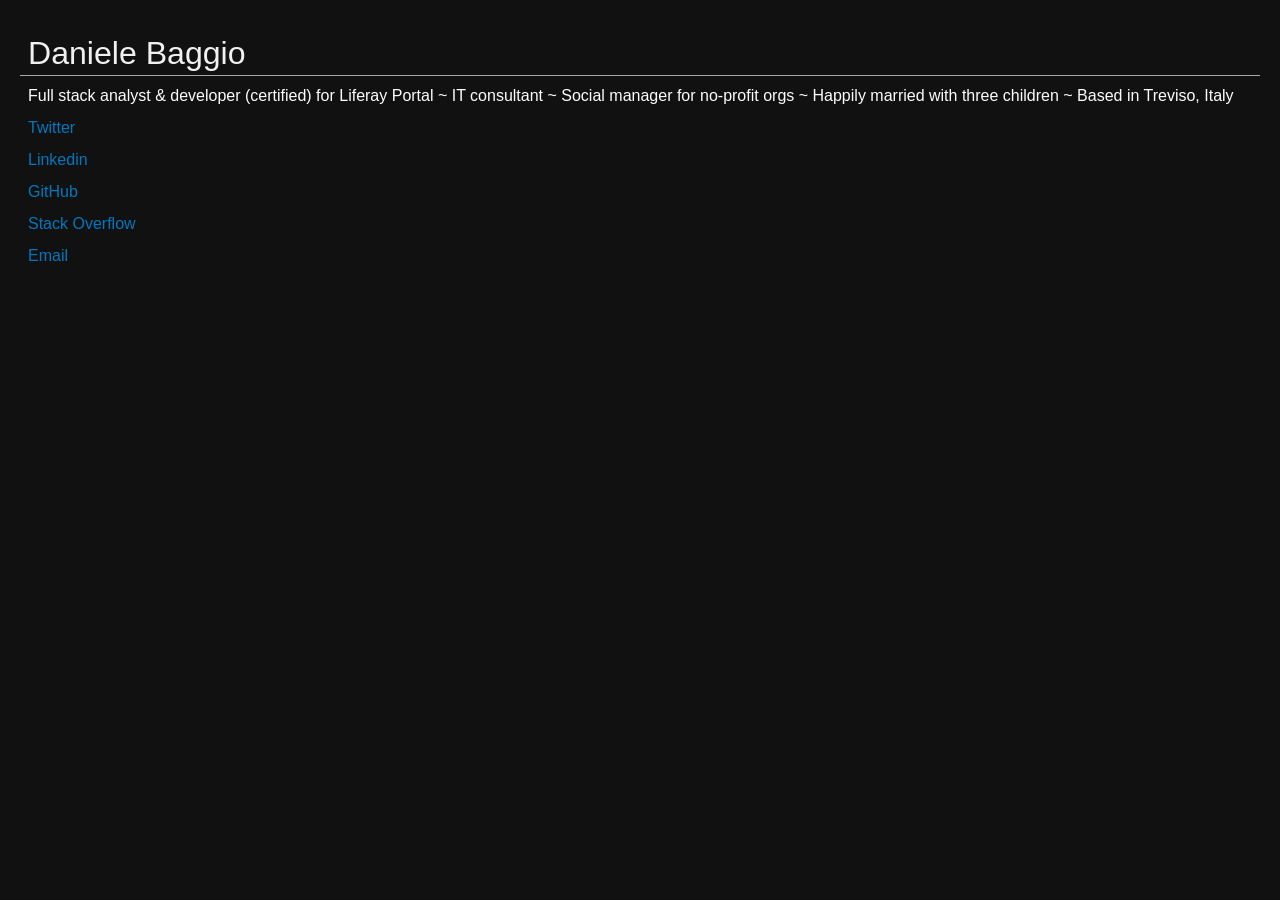
==== commit fdf9c0ab: "Update index.html" ====
--- a/index.html
+++ b/index.html
@@ -33,7 +33,7 @@
         <h1>Daniele Baggio</h1>        
       </header>
 
-      <p>Full stack analyst & developer for Liferay Portal ~ IT consultant ~ Media manager for no-profit orgs ~ Happily married with two daughters ~ Based in Treviso, Italy</p>        
+      <p>Full stack analyst & developer (certified) for Liferay Portal ~ IT consultant ~ Social manager for no-profit orgs ~ Happily married with three children ~ Based in Treviso, Italy</p>        
       
       <section class="fade-in" >
         <p class="view"><a href="https://twitter.com/@baxtheman">Twitter</a></p>
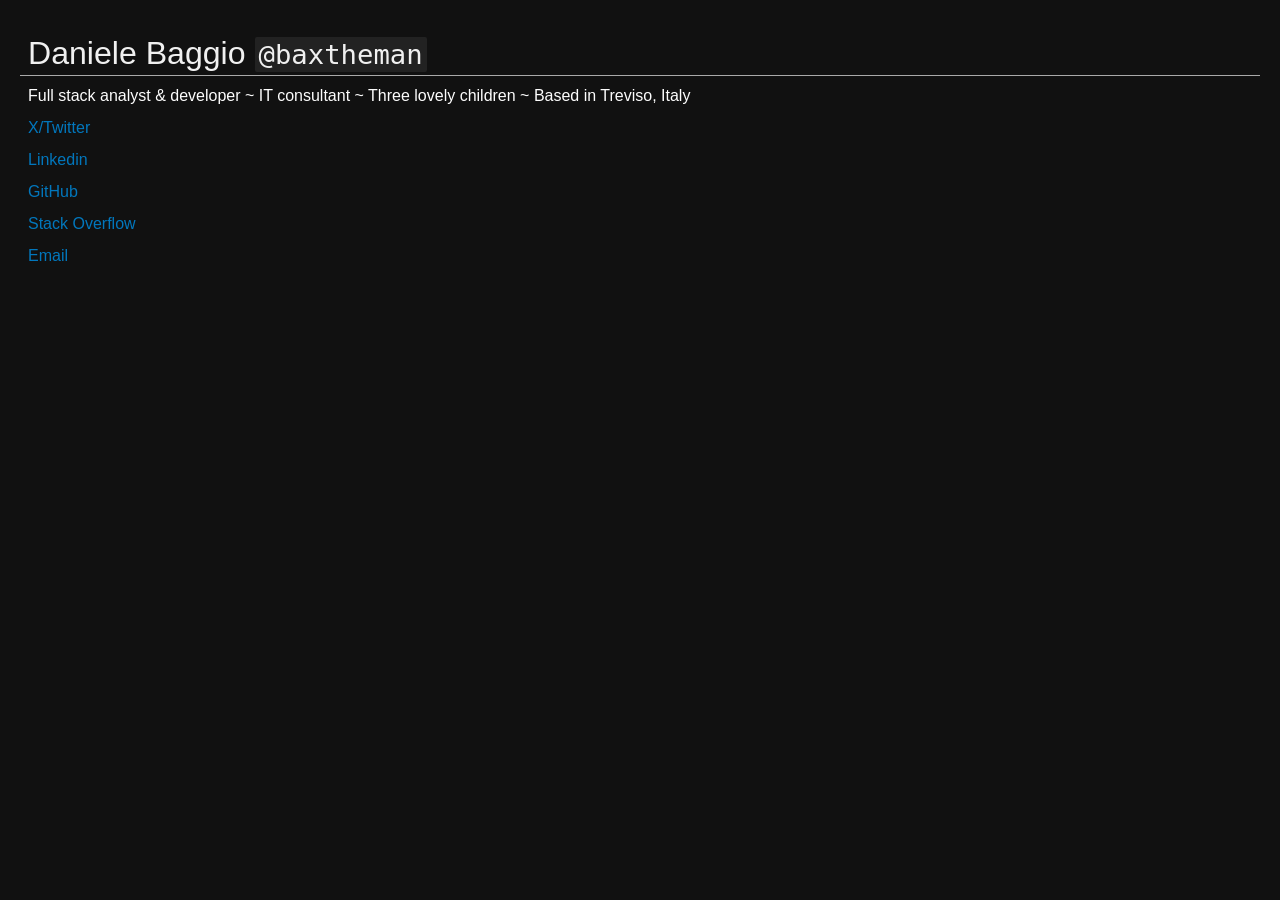
==== commit 95e01cfa: "Revise header and bio in index.html Updated personal information and social links." ====
--- a/index.html
+++ b/index.html
@@ -30,18 +30,18 @@
     <div class="wrapper">
 
       <header>
-        <h1>Daniele Baggio</h1>        
+        <h1>Daniele Baggio <code>@baxtheman</code></h1>        
       </header>
 
-      <p>Full stack analyst & developer (certified) for Liferay Portal ~ IT consultant ~ Social manager for no-profit orgs ~ Happily married with three children ~ Based in Treviso, Italy</p>        
+      <p>Full stack analyst & developer ~ IT consultant ~ Three lovely children ~ Based in Treviso, Italy</p>        
       
       <section class="fade-in" >
-        <p class="view"><a href="https://twitter.com/@baxtheman">Twitter</a></p>
+        <p class="view"><a href="https://twitter.com/@baxtheman">X/Twitter</a></p>
         <p class="view"><a href="https://it.linkedin.com/in/danielebaggio">Linkedin</a></p>
         <p class="view"><a href="https://github.com/baxtheman">GitHub</a></p>
         
         <p class="view"><a href="http://stackoverflow.com/users/379902/daniele-baggio">Stack Overflow</a></p>
-        <p class="view"><a href="mailto:d.baggio@libero.it">Email</a></p>      
+        <p class="view"><a href="mailto:daniele.baggio.srv@gmail.com">Email</a></p>      
       </section>
 
     </div>
